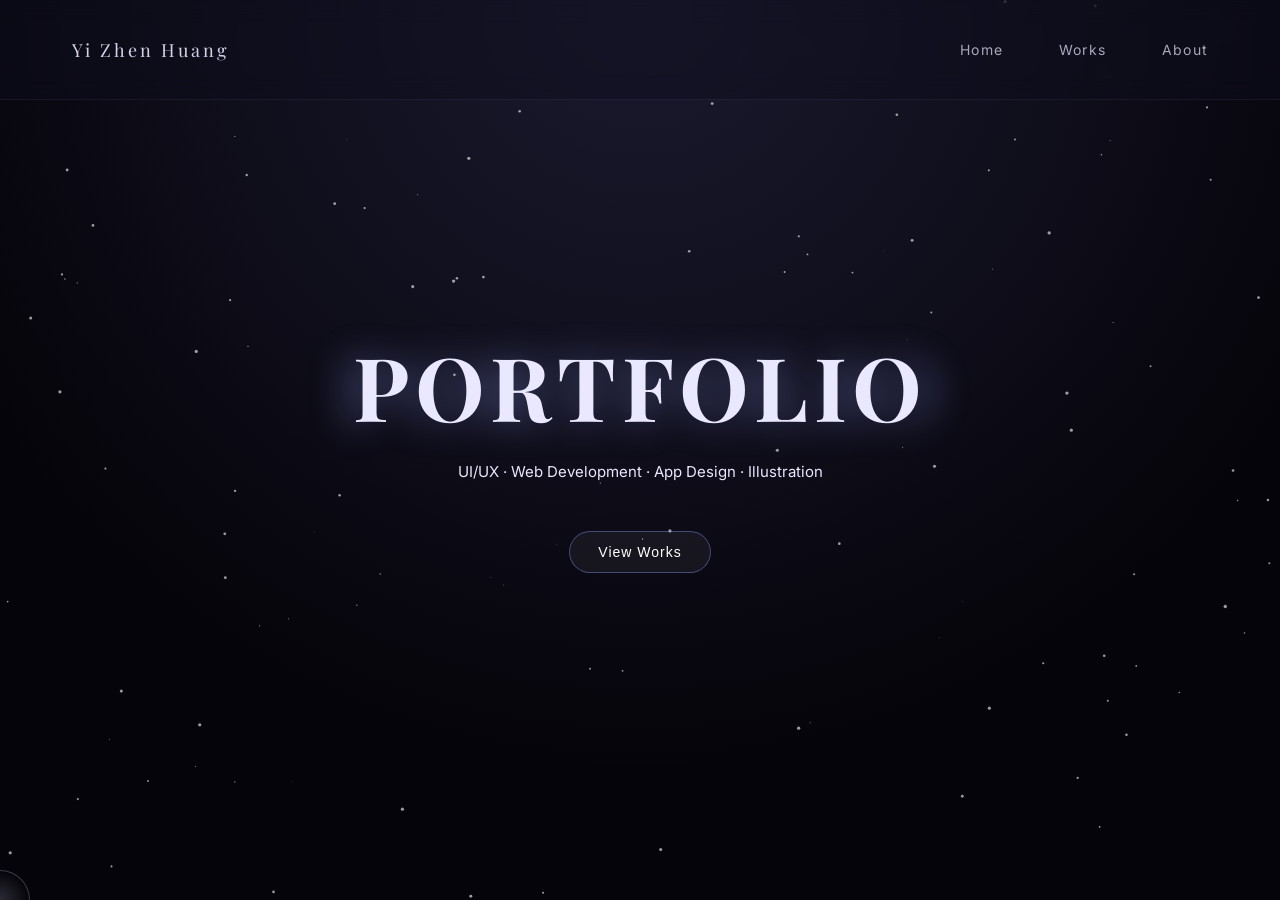
==== index.html @ bf0f3e32 "Update index.html" ====
<!DOCTYPE html>
<html lang="zh-Hant">

<head>
  <meta charset="UTF-8">
  <meta name="viewport" content="width=device-width, initial-scale=1.0">
  <title>Portfolio</title>

    <link
        href="https://fonts.googleapis.com/css2?family=Playfair+Display:wght@500;700&family=Inter:wght@300;400&family=Noto+Serif+TC:wght@400;700&display=swap"
        rel="stylesheet">
  <!-- Font Awesome icon -->
  <link rel="stylesheet" href="https://cdnjs.cloudflare.com/ajax/libs/font-awesome/6.5.1/css/all.min.css">
  <link rel="stylesheet" href="./workcard.css">
  <link rel="icon" href="./logo.PNG">
  <style>
    /* ===== 基本 ===== */
    html {
      overflow-y: scroll;
      /* 永遠保留垂直滾動條，即使頁面內容不夠長 */
    }

    * {
      margin: 0;
      padding: 0;
      box-sizing: border-box;
    }

    html {
      background: #05040a;
    }

    body {
      background: radial-gradient(circle at top, #1b1a2f, #05040a 70%);
      color: #eae8ff;
      font-family: 'Inter', sans-serif;
      overflow: hidden;
    }

    /* ===== 導覽列 ===== */
    .nav {
      height: 100px;
      padding: 0 72px;
      display: flex;
      align-items: center;
      justify-content: space-between;
      position: fixed;
      top: 0;
      width: 100%;
      z-index: 20;

      background: rgba(15, 14, 30, .45);
      backdrop-filter: blur(12px);
      border-bottom: 1px solid rgba(160, 160, 255, .08);
    }

    .logo {
      font-family: 'Playfair Display', serif;
      font-size: 18px;
      letter-spacing: 3px;
      opacity: .9;
    }

    .menu {
      display: flex;
      gap: 56px;
      list-style: none;
    }

    .menu li {
      position: relative;
      font-size: 14px;
      letter-spacing: 1.2px;
      cursor: pointer;
      opacity: .7;
      transition: .4s;
    }

    .menu li::after {
      content: '';
      position: absolute;
      left: -10%;
      bottom: -8px;
      width: 120%;
      height: 1px;
      background: linear-gradient(90deg,
          transparent,
          rgba(122, 162, 227, .8),
          transparent);
      opacity: 0;
      transition: .4s;
    }

    .menu li:hover {
      opacity: 1;
    }

    .menu li:hover::after {
      opacity: 1;
    }

    .menu a {
      text-decoration: none;
      color: inherit;
      display: block;
    }

    /* ===== Hero ===== */
    .hero {
      height: 100vh;
      display: flex;
      align-items: center;
      justify-content: center;
      text-align: center;
      position: relative;
      z-index: 2;
    }

    .hero h1 {
      font-family: 'Playfair Display', serif;
      font-size: 88px;
      /* ⬅ 主標大很多 */
      letter-spacing: 6px;
      /* ⬅ 高級感 */
      font-weight: 700;
      position: relative;
      animation: fadeUp 1.4s ease forwards, titleBreath 4s ease-in-out infinite;
    }

    .hero h1::after {
      content: attr(data-text);
      position: absolute;
      inset: 0;
      z-index: -1;
      color: #9aa4ff;
      filter: blur(18px);
      opacity: .45;
      transform: scale(1.05);
    }

    .hero p {
      margin-top: 18px;
      font-size: 15px;
      opacity: .75;
      animation: fadeUp 1.6s ease forwards;
    }

    @keyframes titleBreath {
      0% {
        text-shadow:
          0 0 20px rgba(120, 150, 255, .25),
          0 0 40px rgba(140, 160, 255, .15);
      }

      50% {
        text-shadow:
          0 0 36px rgba(160, 190, 255, .45),
          0 0 80px rgba(120, 140, 255, .25);
      }

      100% {
        text-shadow:
          0 0 20px rgba(120, 150, 255, .25),
          0 0 40px rgba(140, 160, 255, .15);
      }
    }

    @keyframes fadeUp {
      from {
        opacity: 0;
        transform: translateY(20px);
      }

      to {
        opacity: 1;
        transform: translateY(0);
      }
    }

    @media (max-width:768px) {
      .hero h1 {
        font-size: 56px;
        letter-spacing: 3px;
      }
    }

    .hero-btn {
      margin-top: 50px;
      padding: 12px 28px;

      border-radius: 999px;
      border: 1px solid rgba(140, 150, 255, .4);

      background: rgba(255, 255, 255, 0.05);
      color: #fff;

      font-size: 14px;
      letter-spacing: 1px;
      cursor: pointer;

      transition: .4s;
    }

    .hero-btn:hover {
      background: rgba(140, 150, 255, .25);
      box-shadow:
        0 0 20px rgba(140, 150, 255, .3),
        0 0 40px rgba(120, 140, 255, .2);
    }

    /* ===== icon 掉落 ===== */
    #iconContainer {
      position: absolute;
      inset: 0;
      pointer-events: none;
      z-index: 1;
    }

    .falling-icon {
      position: absolute;
      top: -40px;
      opacity: .85;
      filter: drop-shadow(0 0 0 rgba(140, 130, 210, 0));
      transition: filter .4s ease;
    }

    .falling-icon.glow {
      filter:
        drop-shadow(0 0 6px rgba(143, 134, 201, .6)) drop-shadow(0 0 14px rgba(122, 162, 227, .4));
    }

    @keyframes fall {
      to {
        transform: translateY(110vh);
      }
    }

    /* ===== 殘影 ===== */
    .trail {
      position: fixed;
      pointer-events: none;
      opacity: .25;
      filter: blur(4px);
      transition: opacity .6s ease;
    }

    /* ===== 粒子 ===== */
    canvas {
      position: fixed;
      inset: 0;
      z-index: 0;
    }

    /* ===== 游標 ===== */
    #cursor {
      position: fixed;
      width: 60px;
      height: 60px;
      border-radius: 50%;
      border: 1px solid rgba(220, 220, 255, .25);
      background: radial-gradient(circle, rgba(220, 220, 255, .18), transparent 70%);
      pointer-events: none;
      mix-blend-mode: screen;
      transform: translate(-50%, -50%);
      z-index: 999;

    }

    @media (max-width: 768px) {
      #cursor {
        display: none;
      }
    }


    /* ========================= */
    /* 📱 手機版完整優化 */
    /* ========================= */
    @media (max-width: 768px) {

      /* ===== body 修正 ===== */
      body {
        overflow: auto;
        /* 手機不能鎖死 */
      }

      /* ===== nav ===== */
      .nav {
        height: 70px;
        padding: 0 20px;
      }

      .logo {
        font-size: 14px;
        letter-spacing: 2px;
      }

      .menu {
        gap: 20px;
      }

      .menu li {
        font-size: 12px;
      }

      /* ===== hero ===== */
      .hero {
        padding: 0 20px;
      }

      .hero h1 {
        font-size: 42px;
        letter-spacing: 2px;
      }

      .hero p {
        font-size: 13px;
      }

      .hero-btn {
        margin-top: 30px;
        padding: 10px 20px;
        font-size: 12px;
      }
    }

    @media (max-width: 768px) {

      /* nav */
      .nav {
        height: 70px;
        padding: 0 20px;
      }

      .logo {
        font-size: 14px;
        letter-spacing: 2px;
      }

      .menu {
        gap: 20px;
        font-size: 12px;
      }
    }

    @media (max-width: 480px) {
      .nav {
        height: 70px;
        padding: 0 20px;
        flex-direction: row;
        justify-content: space-between;
        align-items: center;
      }

      .menu {
        display: none;
      }
    }

    /* ===== hamburger ===== */
    .hamburger {
      display: none;
      flex-direction: column;
      gap: 5px;
      cursor: pointer;
      z-index: 30;
    }

    .hamburger span {
      width: 22px;
      height: 2px;
      background: #fff;
      transition: .3s;
    }

    /* ===== mobile menu ===== */
    .mobile-menu {
      position: fixed;
      top: 70px;
      right: 20px;

      background: rgba(15, 14, 30, .85);
      backdrop-filter: blur(16px);

      border: 1px solid rgba(140, 150, 255, .2);
      border-radius: 16px;

      padding: 20px 28px;

      display: flex;
      flex-direction: column;
      gap: 18px;

      opacity: 0;
      pointer-events: none;
      transform: translateY(-10px);
      transition: .3s;

      z-index: 25;
    }

    .mobile-menu a {
      color: #fff;
      text-decoration: none;
      font-size: 14px;
      opacity: .8;
      transition: .3s;
    }

    .mobile-menu a:hover {
      opacity: 1;
    }

    /* 打開 */
    .mobile-menu.show {
      opacity: 1;
      pointer-events: auto;
      transform: translateY(0);
    }

    /* ===== 手機顯示 ===== */
    @media (max-width: 480px) {
      .hamburger {
        display: flex;
      }

      .menu {
        display: none;
      }
    }
  </style>
</head>

<body>

  <div id="worksOverlay">
    <div class="works-panel">
      <button class="close-btn">✕</button>

      <h2 class="works-title">WORKS</h2>

      <!-- 左右切換按鈕 -->
      <button class="nav-btn left">‹</button>
      <button class="nav-btn right">›</button>

      <div class="carousel">
        <div class="cards">
          <!-- Web -->
          <div class="work-card">

            <div class="card-media">

              <!-- logo -->
              <img src="./card/card1.png" class="card-logo">

              <!-- hover video -->
              <video class="card-video" muted loop>
                <source src="./card/card1.mp4" type="video/mp4">
              </video>

            </div>

            <h3>海好有你</h3>
            <div class="tools">
              <div class="tool">
                <img src="./icon/vs.JPG" alt="">
                <span>Visual Studio Code</span>
              </div>
            </div>
            <p>
              SDGs14 海洋保育互動網站，
              透過資訊與互動設計讓使用者理解海洋污染議題，
              並鼓勵參與環境行動。
            </p>

            <a href="./ocean/ocean.html">
              <button>View Project</button>
            </a>

          </div>
          <!-- Web -->
          <div class="work-card">

            <div class="card-media">

              <!-- logo -->
              <img src="./card/card-image.png" class="card-logo">

              <!-- hover video -->
              <video class="card-video" muted loop>
                <source src="./card/card-image.mp4" type="video/mp4">
              </video>

            </div>

            <h3>修起來</h3>
            <div class="tools">
              <div class="tool">
                <img src="./icon/vs.JPG" alt="">
                <span>Visual Studio Code</span>
              </div>
            </div>
            <p>
              線上圖片編輯網站，整合濾鏡、貼紙、拼圖與塗鴉等功能，
              讓使用者透過直覺操作快速完成個人化影像創作。
            </p>

            <a href="./image-editing/image.html">
              <button>View Project</button>
            </a>

          </div>

          <!-- App -->
          <div class="work-card">

            <div class="card-media">

              <!-- logo -->
              <img src="./card/card2.png" class="card-logo">

              <!-- hover video -->
              <video class="card-video" muted loop>
                <source src="./card/card2.mp4" type="video/mp4">
              </video>

            </div>

            <h3>咖啡廳點餐 App</h3>
            <div class="tools">
              <div class="tool">
                <img src="./icon/androidstudio.JPG" alt="">
                <span>Android Studio</span>
              </div>
            </div>
            <p>
              以 Android Studio 開發的行動點餐應用程式，
              提供咖啡與甜點搜尋、加入購物車與結帳流程。
            </p>

            <a href="./coffee/coffee.html">
              <button>View Project</button>
            </a>

          </div>

          <!-- Figma -->
          <div class="work-card">

            <div class="card-media">

              <!-- logo -->
              <img src="./card/card3.png" class="card-logo">

              <!-- hover video -->
              <video class="card-video" muted loop>
                <source src="./card/card3.mp4" type="video/mp4">
              </video>

            </div>

            <h3>Invisible Mask</h3>
            <div class="tools">
              <div class="tool">
                <img src="./icon/figma.PNG" alt="">
                <span>Figma</span>
              </div>
            </div>
            <p>
              是一款以 Figma 設計的美妝 App，
              結合 AI 臉部分析與 AR 試妝，
              打造快速且個人化的妝容體驗。
            </p>

            <a href="./mask/mask.html">
              <button>View Project</button>
            </a>

          </div>
          <!-- Figma -->
          <div class="work-card">

            <div class="card-media">

              <!-- logo -->
              <img src="./card/card_familymart.png" class="card-logo">

              <!-- hover video -->
              <video class="card-video" muted loop>
                <source src="./card/card_familymart.mp4" type="video/mp4">
              </video>

            </div>

            <h3>FamilyMart App Redesign</h3>
            <div class="tools">
              <div class="tool">
                <img src="./icon/figma.PNG" alt="">
                <span>Figma</span>
              </div>
            </div>
            <p>
              針對全家 App 進行 UI/UX 改版，
              聚焦高頻使用情境，優化操作流程與資訊架構，
              提升結帳效率與使用體驗。
            </p>

            <a href="./familymart/family.html">
              <button>View Project</button>
            </a>

          </div>
          <!-- Unity -->
          <div class="work-card image-slider-card">
            <div class="card-media">
              <div class="slider">
                <div class="track">
                  <img src="./card/card4.PNG" class="slide active">
                  <img src="./draw/spring-bg.PNG" class="slide">
                  <img src="./draw/summer-bg.PNG" class="slide">
                  <img src="./draw/autumn-bg.PNG" class="slide">
                  <img src="./draw/winter-bg.PNG" class="slide">
                  <img src="./draw/space-bg.PNG" class="slide">
                </div>
              </div>
            </div>
            <h3>小熊歷險記</h3>
            <div class="tools">
              <div class="tool">
                <img src="./icon/procreate.JPG" alt="">
                <span>Procreate</span>
              </div>

              <div class="tool">
                <img src="./icon/ppt.JPG" alt="">
                <span>PowerPoint</span>
              </div>
            </div>
            <p>童話風卡牌互動遊戲，透過插畫敘事與四季場景變化，呈現角色的成長歷程與情感體驗。</p>
            <a href="./draw/draw.html">
              <button>View Project</button>
            </a>
          </div>
        </div>
      </div>
      <!-- ✅ 放這裡！！！ -->
      <div class="carousel-dots"></div>
    </div>
  </div>

  <!-- ===== 導覽列 ===== -->
  <nav class="nav">
    <div class="logo">Yi Zhen Huang</div>
    <ul class="menu">
      <li><a href="#">Home</a></li>
      <li><a href="#">Works</a></li>
      <li><a href="./about/about.html">About</a></li>
    </ul>
    <!-- hamburger -->
    <div class="hamburger" id="hamburger">
      <span></span>
      <span></span>
      <span></span>
    </div>
  </nav>
  <!-- mobile menu -->
  <div class="mobile-menu" id="mobileMenu">
    <a href="#">Home</a>
    <a href="#" id="mobileWorksBtn">Works</a>
    <a href="./about/about.html">About</a>
  </div>

  </nav>

  <div class="hero">
    <div class="hero-text">
      <h1 data-text="PORTFOLIO">PORTFOLIO</h1>
      <p class="subtitle">UI/UX · Web Development · App Design · Illustration</p>
      <button class="hero-btn">View Works</button>
    </div>
  </div>

  <canvas id="particles"></canvas>
  <div id="iconContainer"></div>
  <div id="cursor"></div>

  <script>
    /* ===== 指標（滑鼠＋觸控） ===== */
    const pointer = { x: -999, y: -999 };
    const cursor = document.getElementById('cursor');

    /* 桌機滑鼠 */
    window.addEventListener('mousemove', e => {
      pointer.x = e.clientX;
      pointer.y = e.clientY;

      cursor.style.left = e.clientX + 'px';
      cursor.style.top = e.clientY + 'px';
    });

    /* 手機觸控 */
    window.addEventListener('touchstart', e => {
      const t = e.touches[0];
      pointer.x = t.clientX;
      pointer.y = t.clientY;
    });

    window.addEventListener('touchmove', e => {
      const t = e.touches[0];
      pointer.x = t.clientX;
      pointer.y = t.clientY;
    });

    /* 手指離開畫面 */
    window.addEventListener('touchend', () => {
      pointer.x = -999;
      pointer.y = -999;
    });

    /* ===== icon ===== */
    const icons = [
      'fa-brands fa-figma',          // Figma
      'fa-brands fa-unity',          // Unity
      'fa-brands fa-android',        // Android Studio
      'fa-solid fa-code',            // VS Code（語意正確）
      'fa-solid fa-circle-nodes'     // TouchDesigner（節點/互動）
    ];

    const colors = ['#8F86C9', '#7AA2E3'];
    const container = document.getElementById('iconContainer');

    function createIcon() {
      const i = document.createElement('i');
      i.className = `falling-icon ${icons[Math.floor(Math.random() * icons.length)]}`;
      i.style.left = Math.random() * 100 + 'vw';
      i.style.fontSize = Math.random() * 22 + 22 + 'px';
      i.style.color = colors[Math.floor(Math.random() * colors.length)];
      const d = Math.random() * 10 + 14;
      i.style.animation = `fall ${d}s linear infinite`;
      container.appendChild(i);

      const data = { x: 0, y: 0 };

      function update() {
        const r = i.getBoundingClientRect();
        const dx = r.left + r.width / 2 - pointer.x;
        const dy = r.top + r.height / 2 - pointer.y;
        const dist = Math.sqrt(dx * dx + dy * dy);
        const range = 120;

        if (dist < range) {
          const force = (1 - dist / range) * 28;
          data.x += (dx / dist) * force;
          data.y += (dy / dist) * force;
          i.classList.add('glow');
          createTrail(i, r, data);
        } else {
          data.x *= 0.9;
          data.y *= 0.9;
          i.classList.remove('glow');
        }
        i.style.transform = `translate(${data.x}px,${data.y}px)`;
        requestAnimationFrame(update);
      }
      update();
      setTimeout(() => i.remove(), d * 1000);
    }

    function createTrail(icon, rect, data) {
      const t = icon.cloneNode(true);
      t.classList.add('trail');
      t.style.left = rect.left + 'px';
      t.style.top = rect.top + 'px';
      t.style.transform = `translate(${data.x}px,${data.y}px)`;
      document.body.appendChild(t);
      setTimeout(() => t.remove(), 600);
    }

    setInterval(createIcon, 700);

    /* ===== 粒子 ===== */
    const canvas = document.getElementById('particles');
    const ctx = canvas.getContext('2d');
    let w, h, particles = [];
    function resize() {
      w = canvas.width = window.innerWidth;
      h = canvas.height = window.innerHeight;
    }
    window.addEventListener('resize', resize);
    resize();

    for (let i = 0; i < 120; i++) {
      particles.push({
        x: Math.random() * w,
        y: Math.random() * h,
        r: Math.random() * 1.4 + .3,
        s: Math.random() * .3 + .1
      });
    }

    function draw() {
      ctx.clearRect(0, 0, w, h);
      ctx.fillStyle = 'rgba(255,255,255,.6)';
      particles.forEach(p => {
        p.y += p.s;
        if (p.y > h) p.y = 0;
        ctx.beginPath();
        ctx.arc(p.x, p.y, p.r, 0, Math.PI * 2);
        ctx.fill();
      });
      requestAnimationFrame(draw);
    }
    draw();

   /* ===== Works ===== */
const worksOverlay = document.getElementById('worksOverlay');

const worksBtn = document.querySelector('.menu li:nth-child(2)');
const mobileWorksBtn = document.getElementById('mobileWorksBtn');
const closeBtn = document.querySelector('.close-btn');
const isMobile = window.innerWidth <= 768;


/* 桌機 Works */
if (worksBtn) {
    worksBtn.addEventListener('click', () => {
        worksOverlay.classList.add('show');
    });
}

/* 手機 Works */
if (mobileWorksBtn) {
    mobileWorksBtn.addEventListener('click', (e) => {
        e.preventDefault();

        worksOverlay.classList.add('show');

        // 關閉手機選單（加分體驗）
        document.getElementById('mobileMenu').classList.remove('show');
        document.getElementById('hamburger').classList.remove('active');
    });
}

/* 關閉 overlay */
if (closeBtn) {
    closeBtn.addEventListener('click', () => {
        worksOverlay.classList.remove('show');
    });
}
/* ===== Carousel Logic ===== */
const cards = document.querySelectorAll('.work-card');
const btnLeft = document.querySelector('.nav-btn.left');
const btnRight = document.querySelector('.nav-btn.right');

let current = 0;

function updateCarousel() {
    cards.forEach((card, i) => {
        card.classList.remove('active', 'left', 'right', 'hidden');

        if (i === current) {
            card.classList.add('active');
        } else if (i === current - 1) {
            card.classList.add('left');
        } else if (i === current + 1) {
            card.classList.add('right');
        } else {
            card.classList.add('hidden');
        }
    });

    updateDots(); // ⭐ 加這行
}

if (btnLeft) {
    btnLeft.addEventListener('click', () => {
        if (current > 0) {
            current--;
            updateCarousel();
        }
    });
}


if (btnRight) {
    btnRight.addEventListener('click', () => {
        if (current < cards.length - 1) {
            current++;
            updateCarousel();
        }
    });
}

/* ===== 手機滑動切換 ===== */
let startX = 0;
let endX = 0;

const cardsContainer = document.querySelector('.cards');

if (cardsContainer) {

    cardsContainer.addEventListener('touchstart', (e) => {
        startX = e.touches[0].clientX;
    });

    cardsContainer.addEventListener('touchend', (e) => {
        endX = e.changedTouches[0].clientX;

        const diff = endX - startX;

        if (Math.abs(diff) > 50) {

            if (diff > 0 && current > 0) {
                current--;
                updateCarousel();
            } else if (diff < 0 && current < cards.length - 1) {
                current++;
                updateCarousel();
            }

        }
    });

}

const dotsContainer = document.querySelector('.carousel-dots');
let dots = [];

// 建立 dots
if (dotsContainer) {

    cards.forEach((_, i) => {
        const dot = document.createElement('span');
        dot.classList.add('dot');

        dot.addEventListener('click', () => {
            current = i;
            updateCarousel();
            updateDots();
        });

        dotsContainer.appendChild(dot);
        dots.push(dot);
    });

}

function updateDots() {
    dots.forEach((dot, i) => {
        dot.classList.toggle('active', i === current);
    });
}
updateCarousel();
/* ===== 卡片的影片播放 ===== */
document.querySelectorAll('.work-card').forEach(card => {
if (isMobile) return; // ⭐ 手機直接跳過
    const video = card.querySelector('video');
    if (!video) return;

    card.addEventListener('mouseenter', () => {

        video.style.opacity = 0;

        setTimeout(() => {
            video.currentTime = 0;
            video.play();
            video.style.opacity = 1;
        }, 150);

    });

    card.addEventListener('mouseleave', () => {

        video.style.opacity = 0;

        setTimeout(() => {
            video.pause();
            video.currentTime = 0;
        }, 200);

    });

});

const heroBtn = document.querySelector('.hero-btn');

if (heroBtn) {
    heroBtn.addEventListener('click', () => {
        worksOverlay.classList.add('show');
    });
}

    /* ===== 卡片的圖片切換 ===== */
    document.querySelectorAll(".image-slider-card").forEach(card => {

      const track = card.querySelector(".track");
      const slides = card.querySelectorAll(".slide");

      let index = 0;
      let interval = null;

      function updateSlider() {
        track.style.transform = `translateX(-${index * 100}%)`;
      }

      function nextSlide() {
        index = (index + 1) % slides.length;
        updateSlider();
      }

      card.addEventListener("mouseenter", () => {
        interval = setInterval(nextSlide, 2000);
      });

      card.addEventListener("mouseleave", () => {
        clearInterval(interval);
        index = 0;
        updateSlider();
      });

    });

    /* ============================= */
    /* Hamburger Menu */
    /* ============================= */

    const hamburger = document.getElementById("hamburger");
    const mobileMenu = document.getElementById("mobileMenu");

    hamburger.addEventListener("click", () => {
      mobileMenu.classList.toggle("show");
    });
    /* 點選選單自動關閉（手機體驗更好） */
    document.querySelectorAll(".menu li").forEach(item => {
      item.addEventListener("click", () => {
        hamburger.classList.remove("active");
        menu.classList.remove("active");
      });
    });
  </script>

</body>

</html>
---- workcard.css ----
/* ===== Works Overlay ===== */
#worksOverlay {
    position: fixed;
    inset: 0;
    background: rgba(10, 10, 20, .75);
    backdrop-filter: blur(18px);
    z-index: 50;
    opacity: 0;
    pointer-events: none;
    transition: .6s ease;
}

#worksOverlay.show {
    opacity: 1;
    pointer-events: auto;
}

.works-panel {
    width: 90%;
    max-width: 1200px;
    margin: 120px auto;
    position: relative;
}

.close-btn {
    position: absolute;
    right: 0;
    top: -40px;
    background: none;
    border: none;
    color: #fff;
    font-size: 20px;
    cursor: pointer;
    opacity: .6;
}

.close-btn:hover {
    opacity: 1;
}

.works-title {
    font-family: 'Playfair Display', serif;
    letter-spacing: 6px;
    font-size: 36px;
    margin-bottom: 40px;
    text-align: center;
}

/* ===== Cards ===== */
.cards {
    display: grid;
    grid-template-columns: repeat(auto-fit, minmax(220px, 1fr));
    gap: 28px;
}

.work-card {
    background: rgba(255, 255, 255, .05);
    border: 1px solid rgba(140, 150, 255, .15);
    border-radius: 18px;
    padding: 18px;
    transition: .4s ease;
}

.work-card:hover {
    transform: translateY(-6px);
    background: rgba(255, 255, 255, .08);
}

.card-media {
    width: 100%;
    aspect-ratio: 1200 / 648;
    /* 完全符合你的圖片比例 */

    border-radius: 12px;
    overflow: hidden;
    position: relative;

    margin-bottom: 16px;
}

.card-logo {
    position: absolute;
    inset: 0;

    width: 100%;
    height: 100%;

    object-fit: cover;

    transition: opacity .35s ease;
}

.work-card:hover .card-logo {
    opacity: 0;
}

.card-video {

    position: absolute;
    inset: 0;

    width: 100%;
    height: 100%;

    object-fit: cover;

    opacity: 0;
    transition: opacity .35s ease, transform .6s ease;

}

/* hover 顯示 */

.work-card:hover .card-video {
    opacity: 1;
    transform: scale(1.03);
}

/* hover */
.work-card:hover {

    border: 1px solid rgba(140, 150, 255, .5);

    box-shadow:
        0 0 20px rgba(140, 150, 255, .2),
        0 0 40px rgba(120, 140, 255, .15);

}

.work-card:hover .card-logo {
    opacity: 0;
}

.work-card:hover .card-video {
    opacity: 1;
}

.work-card h3 {
    font-size: 16px;
    letter-spacing: 1px;
    margin-bottom: 8px;
}

.work-card p {
    font-size: 13px;
    opacity: .75;
    line-height: 1.6;
}

.work-card button {
    margin-top: 14px;
    width: 100%;
    padding: 10px 0;
    border-radius: 20px;
    border: 1px solid rgba(140, 150, 255, .4);
    background: transparent;
    color: #fff;
    cursor: pointer;
    transition: .4s;
}

.work-card button:hover {
    background: rgba(140, 150, 255, .25);
}

/*卡片圖片輪播*/
.image-slider-card .slider {
    width: 100%;
    aspect-ratio: 1200 / 648;
    overflow: hidden;
    border-radius: 12px;
    position: relative;
    background: #000;
    height: 100%;
    /* ⭐ 加這行 */
}

/* 軌道 */
.image-slider-card .track {
    display: flex;
    height: 100%;
    transition: transform 0.8s cubic-bezier(0.22, 1, 0.36, 1);
}

/* 圖片 */
.image-slider-card .slide {
    min-width: 100%;
    height: 100%;
    object-fit: cover;
    filter: brightness(0.9) saturate(1.1);
}

/* ===== Carousel ===== */
.carousel {
    position: relative;
    display: flex;
    align-items: center;
    justify-content: center;
    flex-direction: column;
    /* ⭐ 讓 dots 可以在下面 */
}

.cards {
    position: relative;
    width: 100%;
    height: 360px;
}

.work-card {
    position: absolute;
    top: 50%;
    left: 50%;
    width: 260px;
    transform:
        translate(-50%, -50%) scale(.7);
    opacity: .4;
    filter: blur(4px);
    transition:
        transform .5s ease,
        opacity .5s ease,
        filter .5s ease;
}

/* 中間那張更大 */
.work-card.active {
    transform: translate(-50%, -30%) scale(1.5);
    /* ← 中間卡片變更大 */
    opacity: 1;
    filter: blur(0);
    z-index: 3;
}

/* 左右保持稍微大一點 */
.work-card.left {
    transform: translate(calc(-50% - 260px), -40%) scale(.8);
    z-index: 2;
}

.work-card.right {
    transform: translate(calc(-50% + 260px), -40%) scale(.8);
    z-index: 2;
}


.work-card.hidden {
    transform: translate(-50%, -50%) scale(.4);
    opacity: 0;
    filter: blur(8px);
    pointer-events: none;
    z-index: 1;
}

/* 按鈕位置 */
.works-panel .nav-btn {
    position: absolute;
    top: 55%;
    /* 垂直靠近卡片中心 */
    transform: translateY(-50%);
    background: none;
    border: none;
    color: #fff;
    font-size: 40px;
    cursor: pointer;
    opacity: .6;
    z-index: 10;
    transition: .3s;
}

.works-panel .nav-btn:hover {
    opacity: 1;
}

.works-panel .nav-btn.left {
    left: 30px;
}

/* 距離 panel 左邊 30px */
.works-panel .nav-btn.right {
    right: 30px;
}

#worksOverlay .tools {
    display: flex;
    flex-wrap: wrap;
    gap: 10px;
    margin: 8px 0 12px;
}

#worksOverlay .tool {
    display: flex;
    align-items: center;
    gap: 6px;

    padding: 4px 10px;
    border-radius: 999px;

    border: 1px solid rgba(140, 150, 255, .25);
    background: rgba(255, 255, 255, .04);

    font-size: 12px;
    opacity: .85;
}

#worksOverlay .tool img {
    width: 14px;
    height: 14px;
    object-fit: contain;
    border-radius: 20%;
}

#worksOverlay .tool span {
    white-space: nowrap;
}

.card-logo,
.card-video {
    position: absolute;
    inset: 0;

    width: 100%;
    height: 100%;

    object-fit: cover;
}

.cards.carousel-mode {
    display: block !important;
    position: relative;
    width: 100%;
    height: 360px;
}

.cards.grid-mode {
    display: grid;
    grid-template-columns: repeat(auto-fit, minmax(220px, 1fr));
    gap: 28px;
    width: 100%;
}

.cards.carousel-mode .work-card {
    position: absolute;
    top: 50%;
    left: 50%;
    width: 260px;

    transform: translate(-50%, -50%) scale(.7);
    opacity: .4;
    filter: blur(4px);

    transition: transform .5s ease, opacity .5s ease, filter .5s ease;
}

.cards.carousel-mode .work-card.active {
    transform: translate(-50%, -30%) scale(1.5);
    opacity: 1;
    filter: blur(0);
    z-index: 3;
}

.cards.carousel-mode .work-card.left {
    transform: translate(calc(-50% - 260px), -40%) scale(.8);
    z-index: 2;
}

.cards.carousel-mode .work-card.right {
    transform: translate(calc(-50% + 260px), -40%) scale(.8);
    z-index: 2;
}

.carousel-dots {
    position: static;
    /* ❗不要 absolute */
    margin-top: 170px;
    /* ⭐ 跟卡片距離 */

    display: flex;
    gap: 12px;
    justify-content: center;
}

.carousel-dots .dot {
    width: 8px;
    height: 8px;
    border-radius: 50%;

    background: rgba(255, 255, 255, 0.3);
    transition: all .3s ease;
    cursor: pointer;
}

/* hover 微互動 */
.carousel-dots .dot:hover {
    background: rgba(255, 255, 255, 0.6);
}

/* 當前 */
.carousel-dots .dot.active {
    width: 20px;
    border-radius: 999px;

    background: rgba(140, 150, 255, 0.9);

    box-shadow:
        0 0 10px rgba(140, 150, 255, 0.6),
        0 0 20px rgba(140, 150, 255, 0.4);
}
@media (max-width: 768px) {

  /* ===== overlay 基本調整 ===== */
  .works-panel {
    margin: 80px auto;
    width: 92%;
  }

  .works-title {
    font-size: 24px;
    letter-spacing: 3px;
  }

  /* ===== 卡片變成手機 carousel ===== */
  .cards.carousel-mode {
    height: 320px;
  }

  .work-card {
    width: 220px;
  }

  /* 中間卡片 */
  .cards.carousel-mode .work-card.active {
    transform: translate(-50%, -20%) scale(1.1);
  }

  /* 左右卡片距離縮小 */
  .cards.carousel-mode .work-card.left {
    transform: translate(calc(-50% - 140px), -30%) scale(.85);
  }

  .cards.carousel-mode .work-card.right {
    transform: translate(calc(-50% + 140px), -30%) scale(.85);
  }

  /* ===== 🚨 手機版：強制不要影片 ===== */
  .card-video {
    display: none !important;
  }

  .card-logo {
    opacity: 1 !important;
  }

  /* hover 在手機無效 → 改成永遠顯示 logo */
  .work-card:hover .card-logo {
    opacity: 1;
  }

  .work-card:hover .card-video {
    opacity: 0;
  }

  /* dots 調整 */
  .carousel-dots {
    margin-top: 140px;
  }

  .works-panel .nav-btn {
    font-size: 28px;
  }
}
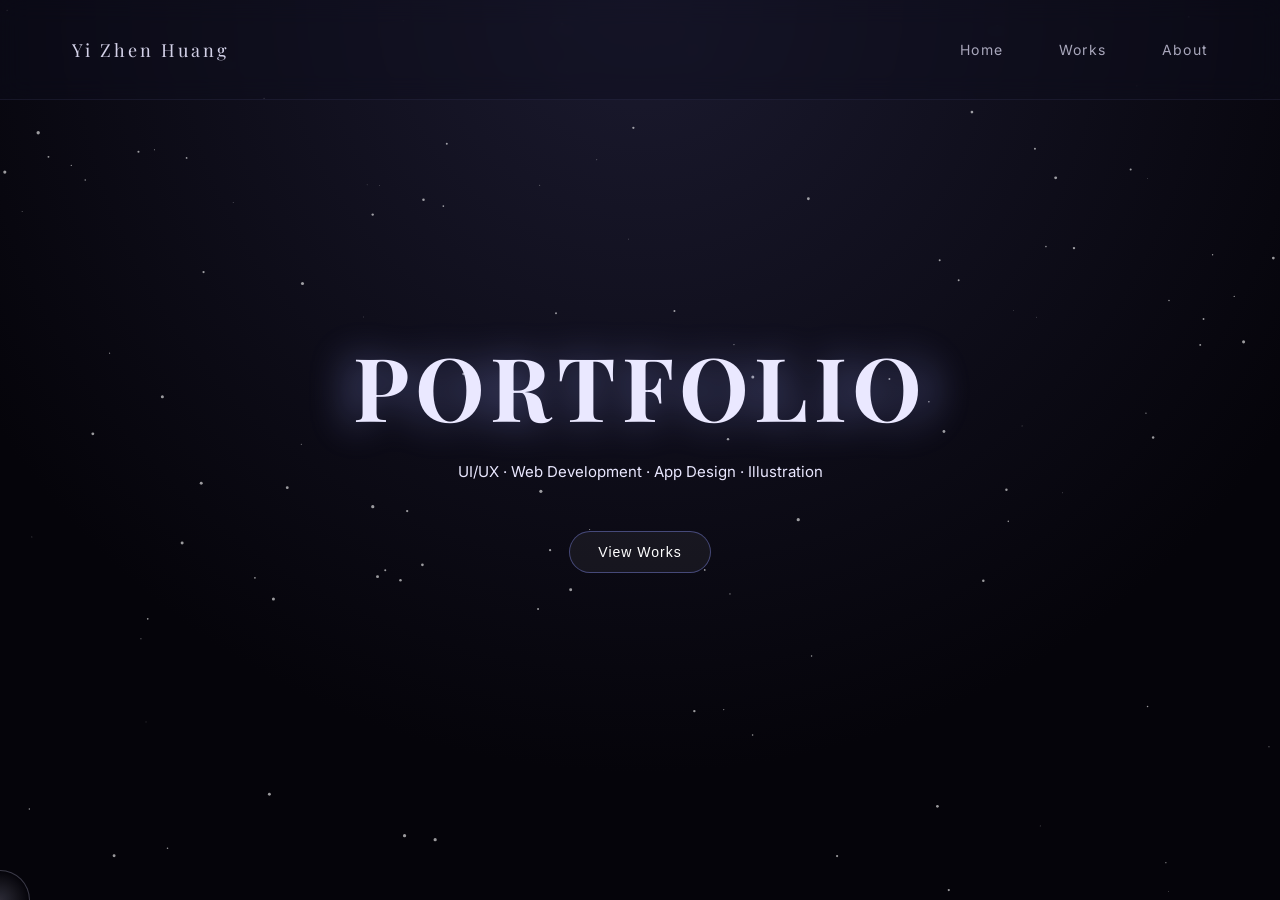
==== commit 2835a930: "Update index.html" ====
--- a/index.html
+++ b/index.html
@@ -372,7 +372,19 @@
       background: #fff;
       transition: .3s;
     }
-
+    /* ===== hamburger animation ===== */
+
+        .hamburger.active span:nth-child(1) {
+            transform: translateY(7px) rotate(45deg);
+        }
+
+        .hamburger.active span:nth-child(2) {
+            opacity: 0;
+        }
+
+        .hamburger.active span:nth-child(3) {
+            transform: translateY(-7px) rotate(-45deg);
+        }
     /* ===== mobile menu ===== */
     .mobile-menu {
       position: fixed;
@@ -1028,8 +1040,11 @@
     const mobileMenu = document.getElementById("mobileMenu");
 
     hamburger.addEventListener("click", () => {
-      mobileMenu.classList.toggle("show");
-    });
+
+                hamburger.classList.toggle("active");
+                mobileMenu.classList.toggle("show");
+
+            });
     /* 點選選單自動關閉（手機體驗更好） */
     document.querySelectorAll(".menu li").forEach(item => {
       item.addEventListener("click", () => {
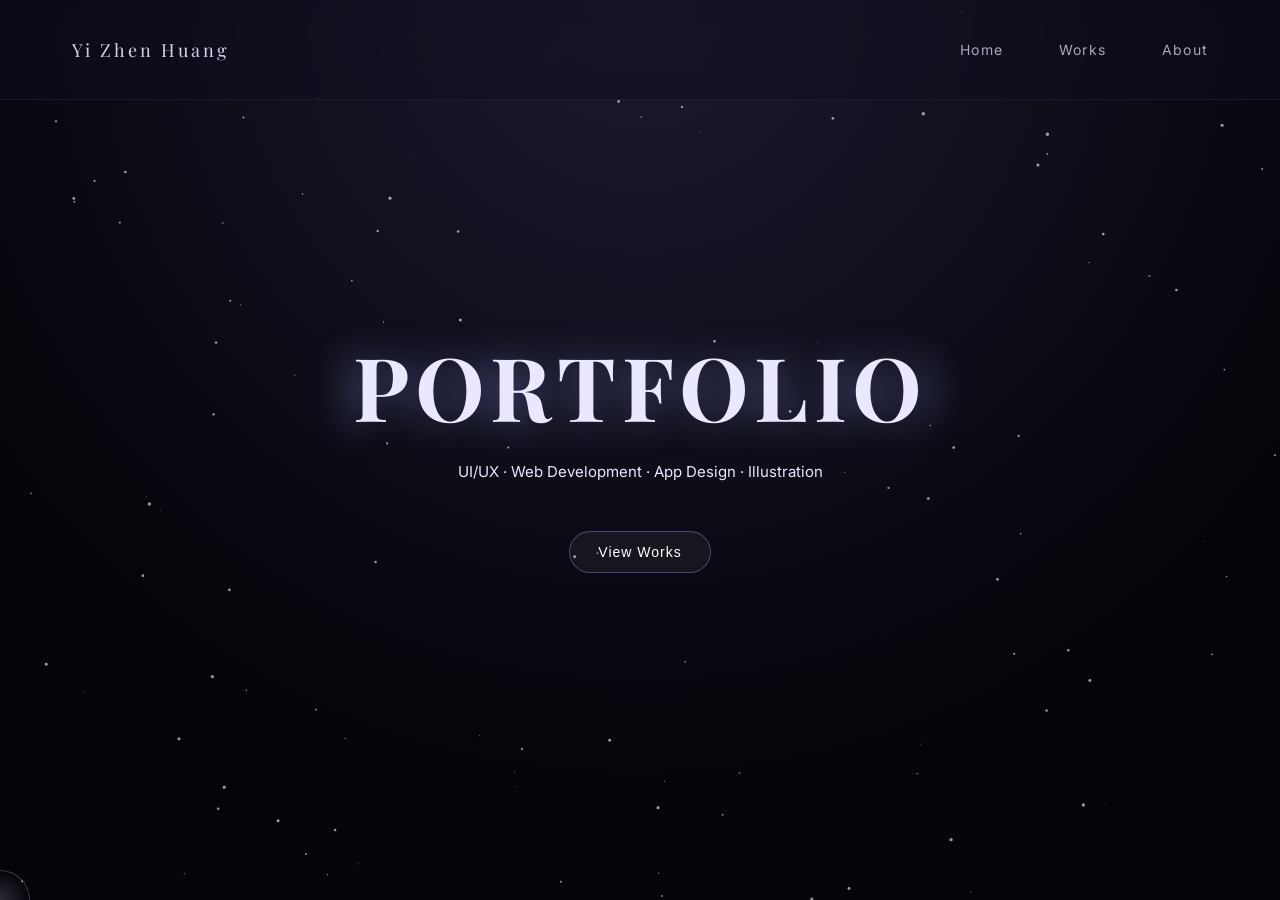
==== commit 40da7145: "Update index.html" ====
--- a/index.html
+++ b/index.html
@@ -1032,26 +1032,26 @@
 
     });
 
-    /* ============================= */
-    /* Hamburger Menu */
-    /* ============================= */
-
-    const hamburger = document.getElementById("hamburger");
-    const mobileMenu = document.getElementById("mobileMenu");
-
-    hamburger.addEventListener("click", () => {
+            /* ============================= */
+            /* Hamburger Menu */
+            /* ============================= */
+
+            const hamburger = document.getElementById("hamburger");
+            const mobileMenu = document.getElementById("mobileMenu");
+
+            hamburger.addEventListener("click", () => {
 
                 hamburger.classList.toggle("active");
                 mobileMenu.classList.toggle("show");
 
             });
-    /* 點選選單自動關閉（手機體驗更好） */
-    document.querySelectorAll(".menu li").forEach(item => {
-      item.addEventListener("click", () => {
-        hamburger.classList.remove("active");
-        menu.classList.remove("active");
-      });
-    });
+            /* 點選選單自動關閉（手機體驗更好） */
+            document.querySelectorAll(".menu li").forEach(item => {
+                item.addEventListener("click", () => {
+                    hamburger.classList.remove("active");
+                    mobileMenu.classList.remove("show"); // 🔥 正確
+                });
+            });
   </script>
 
 </body>
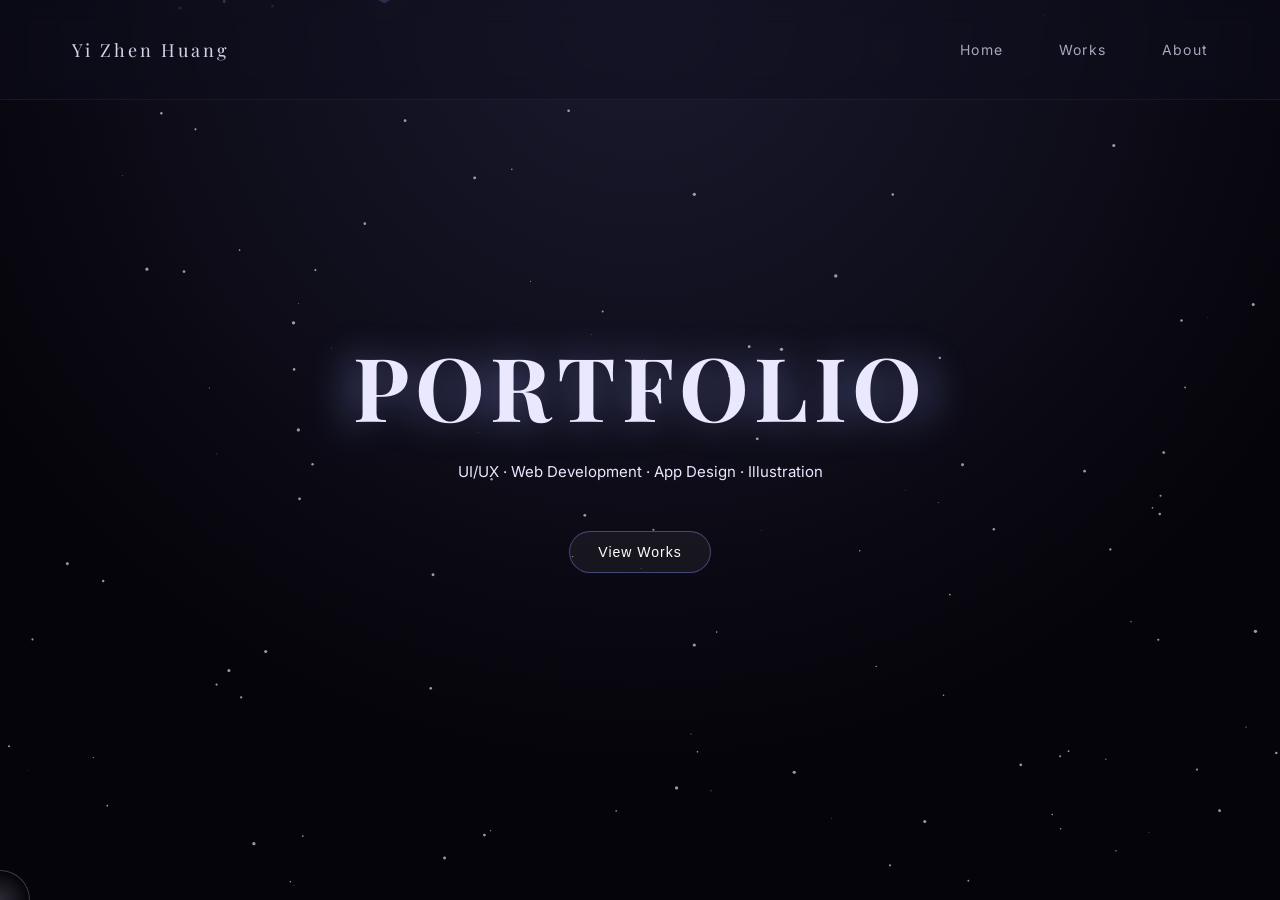
==== commit 751990ca: "Update index.html" ====
--- a/index.html
+++ b/index.html
@@ -6,12 +6,13 @@
   <meta name="viewport" content="width=device-width, initial-scale=1.0">
   <title>Portfolio</title>
 
-    <link
-        href="https://fonts.googleapis.com/css2?family=Playfair+Display:wght@500;700&family=Inter:wght@300;400&family=Noto+Serif+TC:wght@400;700&display=swap"
-        rel="stylesheet">
+  <link
+    href="https://fonts.googleapis.com/css2?family=Playfair+Display:wght@500;700&family=Inter:wght@300;400&family=Noto+Serif+TC:wght@400;700&display=swap"
+    rel="stylesheet">
   <!-- Font Awesome icon -->
   <link rel="stylesheet" href="https://cdnjs.cloudflare.com/ajax/libs/font-awesome/6.5.1/css/all.min.css">
   <link rel="stylesheet" href="./workcard.css">
+  <link rel="stylesheet" href="./mobile-menu.css">
   <link rel="icon" href="./logo.PNG">
   <style>
     /* ===== 基本 ===== */
@@ -355,79 +356,6 @@
       .menu {
         display: none;
       }
-    }
-
-    /* ===== hamburger ===== */
-    .hamburger {
-      display: none;
-      flex-direction: column;
-      gap: 5px;
-      cursor: pointer;
-      z-index: 30;
-    }
-
-    .hamburger span {
-      width: 22px;
-      height: 2px;
-      background: #fff;
-      transition: .3s;
-    }
-    /* ===== hamburger animation ===== */
-
-        .hamburger.active span:nth-child(1) {
-            transform: translateY(7px) rotate(45deg);
-        }
-
-        .hamburger.active span:nth-child(2) {
-            opacity: 0;
-        }
-
-        .hamburger.active span:nth-child(3) {
-            transform: translateY(-7px) rotate(-45deg);
-        }
-    /* ===== mobile menu ===== */
-    .mobile-menu {
-      position: fixed;
-      top: 70px;
-      right: 20px;
-
-      background: rgba(15, 14, 30, .85);
-      backdrop-filter: blur(16px);
-
-      border: 1px solid rgba(140, 150, 255, .2);
-      border-radius: 16px;
-
-      padding: 20px 28px;
-
-      display: flex;
-      flex-direction: column;
-      gap: 18px;
-
-      opacity: 0;
-      pointer-events: none;
-      transform: translateY(-10px);
-      transition: .3s;
-
-      z-index: 25;
-    }
-
-    .mobile-menu a {
-      color: #fff;
-      text-decoration: none;
-      font-size: 14px;
-      opacity: .8;
-      transition: .3s;
-    }
-
-    .mobile-menu a:hover {
-      opacity: 1;
-    }
-
-    /* 打開 */
-    .mobile-menu.show {
-      opacity: 1;
-      pointer-events: auto;
-      transform: translateY(0);
     }
 
     /* ===== 手機顯示 ===== */
@@ -734,8 +662,7 @@
       'fa-brands fa-figma',          // Figma
       'fa-brands fa-unity',          // Unity
       'fa-brands fa-android',        // Android Studio
-      'fa-solid fa-code',            // VS Code（語意正確）
-      'fa-solid fa-circle-nodes'     // TouchDesigner（節點/互動）
+      'fa-solid fa-code',            // VS Code
     ];
 
     const colors = ['#8F86C9', '#7AA2E3'];
@@ -824,25 +751,25 @@
     }
     draw();
 
-   /* ===== Works ===== */
-const worksOverlay = document.getElementById('worksOverlay');
-
-const worksBtn = document.querySelector('.menu li:nth-child(2)');
-const mobileWorksBtn = document.getElementById('mobileWorksBtn');
-const closeBtn = document.querySelector('.close-btn');
-const isMobile = window.innerWidth <= 768;
-
-
-/* 桌機 Works */
-if (worksBtn) {
-    worksBtn.addEventListener('click', () => {
+    /* ===== Works ===== */
+    const worksOverlay = document.getElementById('worksOverlay');
+
+    const worksBtn = document.querySelector('.menu li:nth-child(2)');
+    const mobileWorksBtn = document.getElementById('mobileWorksBtn');
+    const closeBtn = document.querySelector('.close-btn');
+    const isMobile = window.innerWidth <= 768;
+
+
+    /* 桌機 Works */
+    if (worksBtn) {
+      worksBtn.addEventListener('click', () => {
         worksOverlay.classList.add('show');
-    });
-}
-
-/* 手機 Works */
-if (mobileWorksBtn) {
-    mobileWorksBtn.addEventListener('click', (e) => {
+      });
+    }
+
+    /* 手機 Works */
+    if (mobileWorksBtn) {
+      mobileWorksBtn.addEventListener('click', (e) => {
         e.preventDefault();
 
         worksOverlay.classList.add('show');
@@ -850,157 +777,157 @@
         // 關閉手機選單（加分體驗）
         document.getElementById('mobileMenu').classList.remove('show');
         document.getElementById('hamburger').classList.remove('active');
-    });
-}
-
-/* 關閉 overlay */
-if (closeBtn) {
-    closeBtn.addEventListener('click', () => {
+      });
+    }
+
+    /* 關閉 overlay */
+    if (closeBtn) {
+      closeBtn.addEventListener('click', () => {
         worksOverlay.classList.remove('show');
-    });
-}
-/* ===== Carousel Logic ===== */
-const cards = document.querySelectorAll('.work-card');
-const btnLeft = document.querySelector('.nav-btn.left');
-const btnRight = document.querySelector('.nav-btn.right');
-
-let current = 0;
-
-function updateCarousel() {
-    cards.forEach((card, i) => {
+      });
+    }
+    /* ===== Carousel Logic ===== */
+    const cards = document.querySelectorAll('.work-card');
+    const btnLeft = document.querySelector('.nav-btn.left');
+    const btnRight = document.querySelector('.nav-btn.right');
+
+    let current = 0;
+
+    function updateCarousel() {
+      cards.forEach((card, i) => {
         card.classList.remove('active', 'left', 'right', 'hidden');
 
         if (i === current) {
-            card.classList.add('active');
+          card.classList.add('active');
         } else if (i === current - 1) {
-            card.classList.add('left');
+          card.classList.add('left');
         } else if (i === current + 1) {
-            card.classList.add('right');
+          card.classList.add('right');
         } else {
-            card.classList.add('hidden');
+          card.classList.add('hidden');
         }
-    });
-
-    updateDots(); // ⭐ 加這行
-}
-
-if (btnLeft) {
-    btnLeft.addEventListener('click', () => {
+      });
+
+      updateDots(); // ⭐ 加這行
+    }
+
+    if (btnLeft) {
+      btnLeft.addEventListener('click', () => {
         if (current > 0) {
+          current--;
+          updateCarousel();
+        }
+      });
+    }
+
+
+    if (btnRight) {
+      btnRight.addEventListener('click', () => {
+        if (current < cards.length - 1) {
+          current++;
+          updateCarousel();
+        }
+      });
+    }
+
+    /* ===== 手機滑動切換 ===== */
+    let startX = 0;
+    let endX = 0;
+
+    const cardsContainer = document.querySelector('.cards');
+
+    if (cardsContainer) {
+
+      cardsContainer.addEventListener('touchstart', (e) => {
+        startX = e.touches[0].clientX;
+      });
+
+      cardsContainer.addEventListener('touchend', (e) => {
+        endX = e.changedTouches[0].clientX;
+
+        const diff = endX - startX;
+
+        if (Math.abs(diff) > 50) {
+
+          if (diff > 0 && current > 0) {
             current--;
             updateCarousel();
-        }
-    });
-}
-
-
-if (btnRight) {
-    btnRight.addEventListener('click', () => {
-        if (current < cards.length - 1) {
+          } else if (diff < 0 && current < cards.length - 1) {
             current++;
             updateCarousel();
+          }
+
         }
-    });
-}
-
-/* ===== 手機滑動切換 ===== */
-let startX = 0;
-let endX = 0;
-
-const cardsContainer = document.querySelector('.cards');
-
-if (cardsContainer) {
-
-    cardsContainer.addEventListener('touchstart', (e) => {
-        startX = e.touches[0].clientX;
-    });
-
-    cardsContainer.addEventListener('touchend', (e) => {
-        endX = e.changedTouches[0].clientX;
-
-        const diff = endX - startX;
-
-        if (Math.abs(diff) > 50) {
-
-            if (diff > 0 && current > 0) {
-                current--;
-                updateCarousel();
-            } else if (diff < 0 && current < cards.length - 1) {
-                current++;
-                updateCarousel();
-            }
-
-        }
-    });
-
-}
-
-const dotsContainer = document.querySelector('.carousel-dots');
-let dots = [];
-
-// 建立 dots
-if (dotsContainer) {
-
-    cards.forEach((_, i) => {
+      });
+
+    }
+
+    const dotsContainer = document.querySelector('.carousel-dots');
+    let dots = [];
+
+    // 建立 dots
+    if (dotsContainer) {
+
+      cards.forEach((_, i) => {
         const dot = document.createElement('span');
         dot.classList.add('dot');
 
         dot.addEventListener('click', () => {
-            current = i;
-            updateCarousel();
-            updateDots();
+          current = i;
+          updateCarousel();
+          updateDots();
         });
 
         dotsContainer.appendChild(dot);
         dots.push(dot);
+      });
+
+    }
+
+    function updateDots() {
+      dots.forEach((dot, i) => {
+        dot.classList.toggle('active', i === current);
+      });
+    }
+    updateCarousel();
+    /* ===== 卡片的影片播放 ===== */
+    document.querySelectorAll('.work-card').forEach(card => {
+      if (isMobile) return; // ⭐ 手機直接跳過
+      const video = card.querySelector('video');
+      if (!video) return;
+
+      card.addEventListener('mouseenter', () => {
+
+        video.style.opacity = 0;
+
+        setTimeout(() => {
+          video.currentTime = 0;
+          video.play();
+          video.style.opacity = 1;
+        }, 150);
+
+      });
+
+      card.addEventListener('mouseleave', () => {
+
+        video.style.opacity = 0;
+
+        setTimeout(() => {
+          video.pause();
+          video.currentTime = 0;
+        }, 200);
+
+      });
+
     });
 
-}
-
-function updateDots() {
-    dots.forEach((dot, i) => {
-        dot.classList.toggle('active', i === current);
-    });
-}
-updateCarousel();
-/* ===== 卡片的影片播放 ===== */
-document.querySelectorAll('.work-card').forEach(card => {
-if (isMobile) return; // ⭐ 手機直接跳過
-    const video = card.querySelector('video');
-    if (!video) return;
-
-    card.addEventListener('mouseenter', () => {
-
-        video.style.opacity = 0;
-
-        setTimeout(() => {
-            video.currentTime = 0;
-            video.play();
-            video.style.opacity = 1;
-        }, 150);
-
-    });
-
-    card.addEventListener('mouseleave', () => {
-
-        video.style.opacity = 0;
-
-        setTimeout(() => {
-            video.pause();
-            video.currentTime = 0;
-        }, 200);
-
-    });
-
-});
-
-const heroBtn = document.querySelector('.hero-btn');
-
-if (heroBtn) {
-    heroBtn.addEventListener('click', () => {
+    const heroBtn = document.querySelector('.hero-btn');
+
+    if (heroBtn) {
+      heroBtn.addEventListener('click', () => {
         worksOverlay.classList.add('show');
-    });
-}
+      });
+    }
 
     /* ===== 卡片的圖片切換 ===== */
     document.querySelectorAll(".image-slider-card").forEach(card => {
@@ -1032,26 +959,26 @@
 
     });
 
-            /* ============================= */
-            /* Hamburger Menu */
-            /* ============================= */
-
-            const hamburger = document.getElementById("hamburger");
-            const mobileMenu = document.getElementById("mobileMenu");
-
-            hamburger.addEventListener("click", () => {
-
-                hamburger.classList.toggle("active");
-                mobileMenu.classList.toggle("show");
-
-            });
-            /* 點選選單自動關閉（手機體驗更好） */
-            document.querySelectorAll(".menu li").forEach(item => {
-                item.addEventListener("click", () => {
-                    hamburger.classList.remove("active");
-                    mobileMenu.classList.remove("show"); // 🔥 正確
-                });
-            });
+    /* ============================= */
+    /* Hamburger Menu */
+    /* ============================= */
+
+    const hamburger = document.getElementById("hamburger");
+    const mobileMenu = document.getElementById("mobileMenu");
+
+    hamburger.addEventListener("click", () => {
+
+      hamburger.classList.toggle("active");
+      mobileMenu.classList.toggle("show");
+
+    });
+    /* 點選選單自動關閉（手機體驗更好） */
+    document.querySelectorAll(".menu li").forEach(item => {
+      item.addEventListener("click", () => {
+        hamburger.classList.remove("active");
+        mobileMenu.classList.remove("show"); // 🔥 正確
+      });
+    });
   </script>
 
 </body>
--- a/mobile-menu.css
+++ b/mobile-menu.css
@@ -0,0 +1,170 @@
+    /* ===== hamburger ===== */
+    .hamburger {
+      display: none;
+      flex-direction: column;
+      gap: 5px;
+      cursor: pointer;
+      z-index: 30;
+    }
+
+    .hamburger span {
+      width: 22px;
+      height: 2px;
+      background: #fff;
+      border-radius: 10px;
+
+      transition:
+        transform .3s ease,
+        opacity .15s ease;
+
+      transform-origin: center;
+    }
+
+    /* ===== hamburger animation ===== */
+
+    .hamburger.active span:nth-child(1) {
+      transform: translateY(7px) rotate(45deg);
+    }
+
+    .hamburger.active span:nth-child(2) {
+      opacity: 0;
+      transform: scaleX(0);
+    }
+
+    .hamburger.active span:nth-child(3) {
+      transform: translateY(-7px) rotate(-45deg);
+    }
+
+    /* ===== mobile menu ===== */
+
+    .mobile-menu {
+      position: fixed;
+      top: 82px;
+      right: 20px;
+
+      min-width: 200px;
+
+      padding: 24px;
+
+      display: flex;
+      flex-direction: column;
+      gap: 14px;
+
+      background:
+        linear-gradient(135deg,
+          rgba(30, 28, 55, .92),
+          rgba(12, 12, 24, .88));
+
+      backdrop-filter: blur(20px);
+
+      border: 1px solid rgba(160, 170, 255, .18);
+
+      border-radius: 24px;
+
+      box-shadow:
+        0 10px 40px rgba(0, 0, 0, .35),
+        0 0 40px rgba(122, 162, 227, .08);
+
+      opacity: 0;
+      pointer-events: none;
+
+      transform:
+        translateY(-14px) scale(.92);
+
+      transform-origin: top right;
+
+      transition:
+        opacity .35s ease,
+        transform .45s cubic-bezier(.22, 1, .36, 1);
+
+      overflow: hidden;
+
+      z-index: 25;
+    }
+
+    /* 上方光暈 */
+
+    .mobile-menu::before {
+      content: "";
+
+      position: absolute;
+      top: -80px;
+      right: -60px;
+
+      width: 180px;
+      height: 180px;
+
+      background:
+        radial-gradient(circle,
+          rgba(122, 162, 227, .22),
+          transparent 70%);
+
+      pointer-events: none;
+    }
+
+    /* 打開 */
+
+    .mobile-menu.show {
+      opacity: 1;
+      pointer-events: auto;
+
+      transform:
+        translateY(0) scale(1);
+    }
+
+    .mobile-menu a {
+
+      position: relative;
+
+      padding: 14px 16px;
+
+      border-radius: 14px;
+
+      color: #fff;
+      text-decoration: none;
+
+      font-size: 14px;
+      letter-spacing: 1px;
+
+      opacity: 0;
+
+      transform: translateX(20px);
+
+      transition:
+        .35s ease,
+        background .3s ease,
+        transform .45s ease;
+
+      background: rgba(255, 255, 255, .03);
+    }
+
+    /* hover */
+
+    .mobile-menu a:hover {
+
+      background: rgba(140, 150, 255, .12);
+
+      transform: translateX(6px);
+
+      box-shadow:
+        0 0 18px rgba(122, 162, 227, .18);
+    }
+
+    /* 打開後 stagger animation */
+
+    .mobile-menu.show a {
+      opacity: 1;
+      transform: translateX(0);
+    }
+
+    .mobile-menu.show a:nth-child(1) {
+      transition-delay: .08s;
+    }
+
+    .mobile-menu.show a:nth-child(2) {
+      transition-delay: .14s;
+    }
+
+    .mobile-menu.show a:nth-child(3) {
+      transition-delay: .2s;
+    }
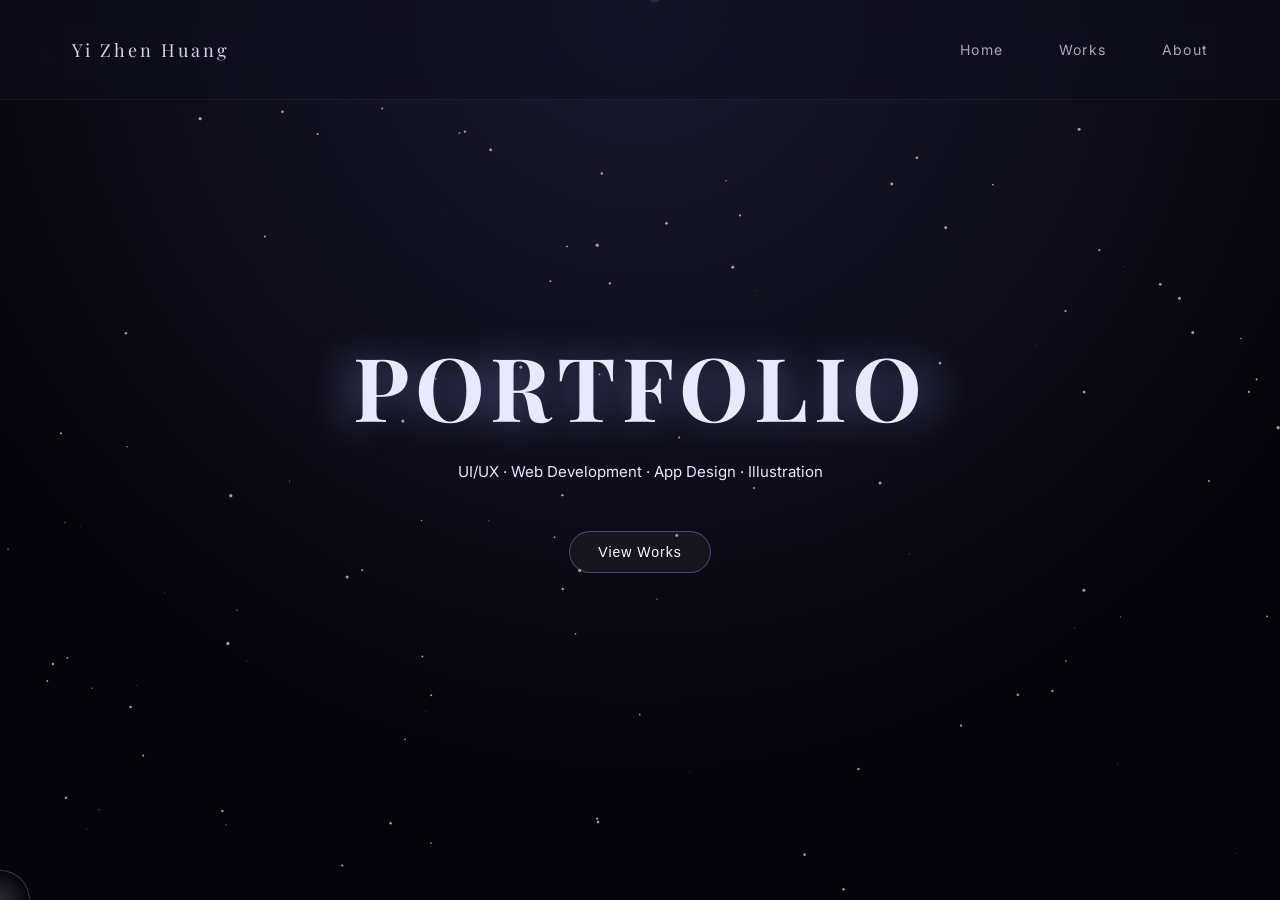
==== commit 3a7a1958: "update workcard" ====
--- a/index.html
+++ b/index.html
@@ -253,6 +253,40 @@
     }
 
     /* ===== 游標 ===== */
+    /* 容器層 */
+    .spotlight-title {
+      position: relative;
+      display: inline-block;
+      /* 讓容器緊貼文字 */
+      cursor: none;
+      /* 隱藏預設鼠標，讓自訂 Cursor 統一 */
+    }
+
+    /* 上層紫色文字 */
+    .spotlight-title .highlight {
+      position: absolute;
+      top: 0;
+      left: 0;
+      color: #8F86C9;
+      /* 紫色 */
+
+      /* 預設隱藏（半徑為 0） */
+      clip-path: circle(0px at var(--x, 50%) var(--y, 50%));
+
+      /* 平滑過渡 */
+      transition: clip-path 0.1s ease-out;
+      pointer-events: none;
+      /* 確保滑鼠事件穿透到下層 */
+
+      /* 複製原本的特效樣式 (如 glow/shadow) */
+      text-shadow: 0 0 20px rgba(140, 130, 210, 0.4);
+    }
+
+    /* 當滑鼠移入時，將遮罩半徑擴大 (例如 80px) */
+    .spotlight-title:hover .highlight {
+      clip-path: circle(80px at var(--x, 50%) var(--y, 50%));
+    }
+
     #cursor {
       position: fixed;
       width: 60px;
@@ -379,27 +413,28 @@
 
       <h2 class="works-title">WORKS</h2>
 
-      <!-- 左右切換按鈕 -->
+      <div class="category-filters">
+        <button class="filter-btn active" data-filter="all">All</button>
+        <button class="filter-btn" data-filter="uiux">UI / UX</button>
+        <button class="filter-btn" data-filter="web">Web Development</button>
+        <button class="filter-btn" data-filter="app">App Design</button>
+        <button class="filter-btn" data-filter="illustration">Illustration</button>
+      </div>
+
       <button class="nav-btn left">‹</button>
       <button class="nav-btn right">›</button>
 
       <div class="carousel">
         <div class="cards">
-          <!-- Web -->
-          <div class="work-card">
-
+
+          <div class="work-card" data-category="web">
             <div class="card-media">
-
-              <!-- logo -->
               <img src="./card/card1.png" class="card-logo">
-
-              <!-- hover video -->
-              <video class="card-video" muted loop>
+              <video class="card-video" muted loop playsinline>
                 <source src="./card/card1.mp4" type="video/mp4">
               </video>
-
-            </div>
-
+            </div>
+            <span class="project-tag">WEB DEVELOPMENT</span>
             <h3>海好有你</h3>
             <div class="tools">
               <div class="tool">
@@ -407,32 +442,18 @@
                 <span>Visual Studio Code</span>
               </div>
             </div>
-            <p>
-              SDGs14 海洋保育互動網站，
-              透過資訊與互動設計讓使用者理解海洋污染議題，
-              並鼓勵參與環境行動。
-            </p>
-
-            <a href="./ocean/ocean.html">
-              <button>View Project</button>
-            </a>
-
+            <p>SDGs14 海洋保育互動網站，透過資訊與互動設計讓使用者理解海洋污染議題，並鼓勵參與環境行動。</p>
+            <a href="./ocean/ocean.html"><button>View Project</button></a>
           </div>
-          <!-- Web -->
-          <div class="work-card">
-
+
+          <div class="work-card" data-category="web">
             <div class="card-media">
-
-              <!-- logo -->
               <img src="./card/card-image.png" class="card-logo">
-
-              <!-- hover video -->
-              <video class="card-video" muted loop>
+              <video class="card-video" muted loop playsinline>
                 <source src="./card/card-image.mp4" type="video/mp4">
               </video>
-
-            </div>
-
+            </div>
+            <span class="project-tag">WEB DEVELOPMENT</span>
             <h3>修起來</h3>
             <div class="tools">
               <div class="tool">
@@ -440,32 +461,18 @@
                 <span>Visual Studio Code</span>
               </div>
             </div>
-            <p>
-              線上圖片編輯網站，整合濾鏡、貼紙、拼圖與塗鴉等功能，
-              讓使用者透過直覺操作快速完成個人化影像創作。
-            </p>
-
-            <a href="./image-editing/image.html">
-              <button>View Project</button>
-            </a>
-
+            <p>線上圖片編輯網站，整合濾鏡、貼紙、拼圖與塗鴉等功能，讓使用者透過直覺操作快速完成個人化影像創作。</p>
+            <a href="./image-editing/image.html"><button>View Project</button></a>
           </div>
 
-          <!-- App -->
-          <div class="work-card">
-
+          <div class="work-card" data-category="app">
             <div class="card-media">
-
-              <!-- logo -->
               <img src="./card/card2.png" class="card-logo">
-
-              <!-- hover video -->
-              <video class="card-video" muted loop>
+              <video class="card-video" muted loop playsinline>
                 <source src="./card/card2.mp4" type="video/mp4">
               </video>
-
-            </div>
-
+            </div>
+            <span class="project-tag">APP DESIGN</span>
             <h3>咖啡廳點餐 App</h3>
             <div class="tools">
               <div class="tool">
@@ -473,32 +480,18 @@
                 <span>Android Studio</span>
               </div>
             </div>
-            <p>
-              以 Android Studio 開發的行動點餐應用程式，
-              提供咖啡與甜點搜尋、加入購物車與結帳流程。
-            </p>
-
-            <a href="./coffee/coffee.html">
-              <button>View Project</button>
-            </a>
-
+            <p>以 Android Studio 開發的行動點餐應用程式，提供咖啡與甜點搜尋、加入購物車與結帳流程。</p>
+            <a href="./coffee/coffee.html"><button>View Project</button></a>
           </div>
 
-          <!-- Figma -->
-          <div class="work-card">
-
+          <div class="work-card" data-category="uiux">
             <div class="card-media">
-
-              <!-- logo -->
               <img src="./card/card3.png" class="card-logo">
-
-              <!-- hover video -->
-              <video class="card-video" muted loop>
+              <video class="card-video" muted loop playsinline>
                 <source src="./card/card3.mp4" type="video/mp4">
               </video>
-
-            </div>
-
+            </div>
+            <span class="project-tag">UI / UX DESIGN</span>
             <h3>Invisible Mask</h3>
             <div class="tools">
               <div class="tool">
@@ -506,32 +499,18 @@
                 <span>Figma</span>
               </div>
             </div>
-            <p>
-              是一款以 Figma 設計的美妝 App，
-              結合 AI 臉部分析與 AR 試妝，
-              打造快速且個人化的妝容體驗。
-            </p>
-
-            <a href="./mask/mask.html">
-              <button>View Project</button>
-            </a>
-
+            <p>是一款以 Figma 設計的美妝 App，結合 AI 臉部分析與 AR 試妝，打造快速且個人化的妝容體驗。</p>
+            <a href="./mask/mask.html"><button>View Project</button></a>
           </div>
-          <!-- Figma -->
-          <div class="work-card">
-
+
+          <div class="work-card" data-category="uiux">
             <div class="card-media">
-
-              <!-- logo -->
               <img src="./card/card_familymart.png" class="card-logo">
-
-              <!-- hover video -->
-              <video class="card-video" muted loop>
+              <video class="card-video" muted loop playsinline>
                 <source src="./card/card_familymart.mp4" type="video/mp4">
               </video>
-
-            </div>
-
+            </div>
+            <span class="project-tag">UI / UX DESIGN</span>
             <h3>FamilyMart App Redesign</h3>
             <div class="tools">
               <div class="tool">
@@ -539,19 +518,11 @@
                 <span>Figma</span>
               </div>
             </div>
-            <p>
-              針對全家 App 進行 UI/UX 改版，
-              聚焦高頻使用情境，優化操作流程與資訊架構，
-              提升結帳效率與使用體驗。
-            </p>
-
-            <a href="./familymart/family.html">
-              <button>View Project</button>
-            </a>
-
+            <p>針對全家 App 進行 UI/UX 改版，聚焦高頻使用情境，優化操作流程與資訊架構，提升結帳效率與使用體驗。</p>
+            <a href="./familymart/family.html"><button>View Project</button></a>
           </div>
-          <!-- Unity -->
-          <div class="work-card image-slider-card">
+
+          <div class="work-card image-slider-card" data-category="illustration">
             <div class="card-media">
               <div class="slider">
                 <div class="track">
@@ -564,26 +535,25 @@
                 </div>
               </div>
             </div>
+            <span class="project-tag">ILLUSTRATION & GAME</span>
             <h3>小熊歷險記</h3>
             <div class="tools">
               <div class="tool">
                 <img src="./icon/procreate.JPG" alt="">
                 <span>Procreate</span>
               </div>
-
               <div class="tool">
                 <img src="./icon/ppt.JPG" alt="">
                 <span>PowerPoint</span>
               </div>
             </div>
             <p>童話風卡牌互動遊戲，透過插畫敘事與四季場景變化，呈現角色的成長歷程與情感體驗。</p>
-            <a href="./draw/draw.html">
-              <button>View Project</button>
-            </a>
+            <a href="./draw/draw.html"><button>View Project</button></a>
           </div>
+
         </div>
       </div>
-      <!-- ✅ 放這裡！！！ -->
+
       <div class="carousel-dots"></div>
     </div>
   </div>
@@ -614,7 +584,10 @@
 
   <div class="hero">
     <div class="hero-text">
-      <h1 data-text="PORTFOLIO">PORTFOLIO</h1>
+      <h1 class="spotlight-title" data-text="PORTFOLIO">
+        PORTFOLIO
+        <span class="highlight">PORTFOLIO</span>
+      </h1>
       <p class="subtitle">UI/UX · Web Development · App Design · Illustration</p>
       <button class="hero-btn">View Works</button>
     </div>
@@ -623,8 +596,21 @@
   <canvas id="particles"></canvas>
   <div id="iconContainer"></div>
   <div id="cursor"></div>
-
+  <script src="./workcard.js"></script>
   <script>
+    const h1Container = document.querySelector('.spotlight-title');
+
+    h1Container.addEventListener('mousemove', (e) => {
+      const rect = h1Container.getBoundingClientRect();
+
+      // 計算滑鼠在 h1 內的相對位置
+      const x = e.clientX - rect.left;
+      const y = e.clientY - rect.top;
+
+      // 更新 CSS 變數
+      h1Container.style.setProperty('--x', `${x}px`);
+      h1Container.style.setProperty('--y', `${y}px`);
+    });
     /* ===== 指標（滑鼠＋觸控） ===== */
     const pointer = { x: -999, y: -999 };
     const cursor = document.getElementById('cursor');
@@ -750,215 +736,6 @@
       requestAnimationFrame(draw);
     }
     draw();
-
-    /* ===== Works ===== */
-    const worksOverlay = document.getElementById('worksOverlay');
-
-    const worksBtn = document.querySelector('.menu li:nth-child(2)');
-    const mobileWorksBtn = document.getElementById('mobileWorksBtn');
-    const closeBtn = document.querySelector('.close-btn');
-    const isMobile = window.innerWidth <= 768;
-
-
-    /* 桌機 Works */
-    if (worksBtn) {
-      worksBtn.addEventListener('click', () => {
-        worksOverlay.classList.add('show');
-      });
-    }
-
-    /* 手機 Works */
-    if (mobileWorksBtn) {
-      mobileWorksBtn.addEventListener('click', (e) => {
-        e.preventDefault();
-
-        worksOverlay.classList.add('show');
-
-        // 關閉手機選單（加分體驗）
-        document.getElementById('mobileMenu').classList.remove('show');
-        document.getElementById('hamburger').classList.remove('active');
-      });
-    }
-
-    /* 關閉 overlay */
-    if (closeBtn) {
-      closeBtn.addEventListener('click', () => {
-        worksOverlay.classList.remove('show');
-      });
-    }
-    /* ===== Carousel Logic ===== */
-    const cards = document.querySelectorAll('.work-card');
-    const btnLeft = document.querySelector('.nav-btn.left');
-    const btnRight = document.querySelector('.nav-btn.right');
-
-    let current = 0;
-
-    function updateCarousel() {
-      cards.forEach((card, i) => {
-        card.classList.remove('active', 'left', 'right', 'hidden');
-
-        if (i === current) {
-          card.classList.add('active');
-        } else if (i === current - 1) {
-          card.classList.add('left');
-        } else if (i === current + 1) {
-          card.classList.add('right');
-        } else {
-          card.classList.add('hidden');
-        }
-      });
-
-      updateDots(); // ⭐ 加這行
-    }
-
-    if (btnLeft) {
-      btnLeft.addEventListener('click', () => {
-        if (current > 0) {
-          current--;
-          updateCarousel();
-        }
-      });
-    }
-
-
-    if (btnRight) {
-      btnRight.addEventListener('click', () => {
-        if (current < cards.length - 1) {
-          current++;
-          updateCarousel();
-        }
-      });
-    }
-
-    /* ===== 手機滑動切換 ===== */
-    let startX = 0;
-    let endX = 0;
-
-    const cardsContainer = document.querySelector('.cards');
-
-    if (cardsContainer) {
-
-      cardsContainer.addEventListener('touchstart', (e) => {
-        startX = e.touches[0].clientX;
-      });
-
-      cardsContainer.addEventListener('touchend', (e) => {
-        endX = e.changedTouches[0].clientX;
-
-        const diff = endX - startX;
-
-        if (Math.abs(diff) > 50) {
-
-          if (diff > 0 && current > 0) {
-            current--;
-            updateCarousel();
-          } else if (diff < 0 && current < cards.length - 1) {
-            current++;
-            updateCarousel();
-          }
-
-        }
-      });
-
-    }
-
-    const dotsContainer = document.querySelector('.carousel-dots');
-    let dots = [];
-
-    // 建立 dots
-    if (dotsContainer) {
-
-      cards.forEach((_, i) => {
-        const dot = document.createElement('span');
-        dot.classList.add('dot');
-
-        dot.addEventListener('click', () => {
-          current = i;
-          updateCarousel();
-          updateDots();
-        });
-
-        dotsContainer.appendChild(dot);
-        dots.push(dot);
-      });
-
-    }
-
-    function updateDots() {
-      dots.forEach((dot, i) => {
-        dot.classList.toggle('active', i === current);
-      });
-    }
-    updateCarousel();
-    /* ===== 卡片的影片播放 ===== */
-    document.querySelectorAll('.work-card').forEach(card => {
-      if (isMobile) return; // ⭐ 手機直接跳過
-      const video = card.querySelector('video');
-      if (!video) return;
-
-      card.addEventListener('mouseenter', () => {
-
-        video.style.opacity = 0;
-
-        setTimeout(() => {
-          video.currentTime = 0;
-          video.play();
-          video.style.opacity = 1;
-        }, 150);
-
-      });
-
-      card.addEventListener('mouseleave', () => {
-
-        video.style.opacity = 0;
-
-        setTimeout(() => {
-          video.pause();
-          video.currentTime = 0;
-        }, 200);
-
-      });
-
-    });
-
-    const heroBtn = document.querySelector('.hero-btn');
-
-    if (heroBtn) {
-      heroBtn.addEventListener('click', () => {
-        worksOverlay.classList.add('show');
-      });
-    }
-
-    /* ===== 卡片的圖片切換 ===== */
-    document.querySelectorAll(".image-slider-card").forEach(card => {
-
-      const track = card.querySelector(".track");
-      const slides = card.querySelectorAll(".slide");
-
-      let index = 0;
-      let interval = null;
-
-      function updateSlider() {
-        track.style.transform = `translateX(-${index * 100}%)`;
-      }
-
-      function nextSlide() {
-        index = (index + 1) % slides.length;
-        updateSlider();
-      }
-
-      card.addEventListener("mouseenter", () => {
-        interval = setInterval(nextSlide, 2000);
-      });
-
-      card.addEventListener("mouseleave", () => {
-        clearInterval(interval);
-        index = 0;
-        updateSlider();
-      });
-
-    });
-
     /* ============================= */
     /* Hamburger Menu */
     /* ============================= */
@@ -983,4 +760,4 @@
 
 </body>
 
-</html>
+</html>
--- a/workcard.css
+++ b/workcard.css
@@ -1,169 +1,478 @@
-/* ===== Works Overlay ===== */
+/* ===== 1. 作品集彈出層 (預設完全隱藏，點擊才優雅淡出) ===== */
 #worksOverlay {
     position: fixed;
     inset: 0;
-    background: rgba(10, 10, 20, .75);
-    backdrop-filter: blur(18px);
-    z-index: 50;
+    background: rgba(10, 10, 20, 0.95);
+    /* 深色高擬真背景 */
+    backdrop-filter: blur(25px);
+    z-index: 1000;
+    /* 保證浮於所有主頁面元件最上層 */
     opacity: 0;
+    visibility: hidden;
     pointer-events: none;
-    transition: .6s ease;
+    transition: opacity 0.5s cubic-bezier(0.25, 1, 0.5, 1),
+        visibility 0.5s cubic-bezier(0.25, 1, 0.5, 1);
+    overflow-y: auto;
+    /* 當網格卡片過多時允許順暢滾動 */
 }
 
 #worksOverlay.show {
     opacity: 1;
+    visibility: visible;
     pointer-events: auto;
 }
 
 .works-panel {
     width: 90%;
-    max-width: 1200px;
-    margin: 120px auto;
+    max-width: 1250px;
+    margin: 100px auto;
     position: relative;
 }
 
 .close-btn {
     position: absolute;
     right: 0;
-    top: -40px;
+    top: -50px;
     background: none;
     border: none;
     color: #fff;
-    font-size: 20px;
+    font-size: 26px;
     cursor: pointer;
     opacity: .6;
+    transition: transform 0.4s cubic-bezier(0.175, 0.885, 0.32, 1.275), opacity 0.3s;
 }
 
 .close-btn:hover {
     opacity: 1;
+    transform: rotate(90deg) scale(1.1);
 }
 
 .works-title {
     font-family: 'Playfair Display', serif;
-    letter-spacing: 6px;
-    font-size: 36px;
-    margin-bottom: 40px;
+    letter-spacing: 8px;
+    font-size: clamp(28px, 4vw, 42px);
+    margin-bottom: 30px;
     text-align: center;
-}
-
-/* ===== Cards ===== */
+    color: #fff;
+    background: linear-gradient(135deg, #ffffff 30%, #8c96ff 100%);
+    -webkit-background-clip: text;
+    -webkit-text-fill-color: transparent;
+}
+
+/* ===== 2. 分類篩選按鈕樣式 ===== */
+.category-filters {
+    display: flex;
+    justify-content: center;
+    gap: 15px;
+    margin-bottom: 50px;
+    flex-wrap: wrap;
+}
+
+.filter-btn {
+    background: rgba(255, 255, 255, 0.03);
+    border: 1px solid rgba(140, 150, 255, 0.15);
+    padding: 8px 22px;
+    border-radius: 30px;
+    color: rgba(255, 255, 255, 0.65);
+    font-size: 13.5px;
+    letter-spacing: 1px;
+    cursor: pointer;
+    transition: all 0.4s cubic-bezier(0.25, 0.8, 0.25, 1);
+}
+
+.filter-btn:hover {
+    color: #fff;
+    border-color: rgba(140, 150, 255, 0.5);
+    background: rgba(140, 150, 255, 0.08);
+    box-shadow: 0 0 10px rgba(140, 150, 255, 0.1);
+}
+
+.filter-btn.active {
+    color: #fff;
+    background: rgba(140, 150, 255, 0.25);
+    border-color: rgba(140, 150, 255, 0.6);
+    box-shadow: 0 0 15px rgba(140, 150, 255, 0.3);
+}
+
+/* ===== 3. 專案分類小標籤 (僅桌機網格模式下展現) ===== */
+.project-tag {
+    display: none;
+    /* 預設在手機版/輪播堆疊狀態下隱藏以保護高度 */
+}
+
+/* ===== 4. 桌機大網格佈局 (Grid Layout & 獨立固定卡片尺寸) ===== */
+.cards.grid-mode {
+    display: grid !important;
+    /* 關鍵優化：寬度調大至 370px，完美達成在 1250px 的容器中 3 個一排的視覺感 */
+    grid-template-columns: repeat(auto-fill, 370px) !important;
+    /* 關鍵核心修復：強制讓每一行（甚至是跨行）的所有卡片高度均等，依循最長的那張內文卡片 */
+    grid-auto-rows: 1fr !important;
+    justify-content: center;
+    /* 居中對齊網格卡片 */
+    gap: 30px !important;
+    width: 100% !important;
+    height: auto !important;
+    /* 清除輪播限高 */
+}
+
+/* 桌機模式：清除手機絕對定位，套用標準 Flex/Block */
+.cards.grid-mode .work-card {
+    position: relative !important;
+    top: auto !important;
+    left: auto !important;
+    transform: none !important;
+    width: 370px !important;
+    /* 強制設定卡片精準寬度（同步加大） */
+    height: 100% !important;
+    /* 確保填滿 Grid 統一分配的高度 */
+    opacity: 0;
+    /* 配合 JS 交錯 Staggered 淡入動畫 */
+    filter: none !important;
+    pointer-events: auto !important;
+    display: flex;
+    flex-direction: column;
+    background: rgba(255, 255, 255, .04);
+    border: 1px solid rgba(140, 150, 255, .15);
+    border-radius: 18px;
+    padding: 24px;
+    /* 稍微加大內襯，讓大卡片比例更具呼吸感 */
+    box-sizing: border-box;
+    transition: transform 0.5s cubic-bezier(0.175, 0.885, 0.32, 1.275),
+        border-color 0.4s ease,
+        box-shadow 0.4s ease,
+        background-color 0.4s ease;
+}
+
+/* 交錯入場動畫 Keyframe */
+@keyframes fadeInUp {
+    from {
+        opacity: 0;
+        transform: translateY(30px);
+    }
+
+    to {
+        opacity: 1;
+        transform: translateY(0);
+    }
+}
+
+/* 篩選被過濾隱藏時的狀態 */
+.work-card.filtered-out {
+    display: none !important;
+}
+
+/* 桌機網格版 Hover 特效 */
+.cards.grid-mode .work-card:hover {
+    transform: translateY(-8px) scale(1.02) !important;
+    background: rgba(255, 255, 255, .08);
+    border: 1px solid rgba(140, 150, 255, .5);
+    box-shadow:
+        0 15px 30px rgba(0, 0, 0, 0.5),
+        0 0 25px rgba(140, 150, 255, .25);
+}
+
+/* 桌機網格版顯示專案類型標籤 */
+.cards.grid-mode .project-tag {
+    display: inline-block;
+    font-size: 10px;
+    font-weight: 600;
+    letter-spacing: 1.5px;
+    color: #8c96ff;
+    margin-bottom: 8px;
+    opacity: 0.85;
+    transition: transform 0.3s ease;
+}
+
+.cards.grid-mode .work-card:hover .project-tag {
+    transform: translateX(3px);
+    color: #b0b7ff;
+}
+
+/* 桌機網格版 Hover 按鈕流光特效 */
+.cards.grid-mode .work-card button {
+    position: relative;
+    overflow: hidden;
+    transition: all 0.4s ease;
+}
+
+.cards.grid-mode .work-card button::after {
+    content: '';
+    position: absolute;
+    top: 0;
+    left: -100%;
+    width: 100%;
+    height: 100%;
+    background: linear-gradient(90deg, transparent, rgba(255, 255, 255, 0.15), transparent);
+    transition: all 0.6s ease;
+}
+
+.cards.grid-mode .work-card:hover button::after {
+    left: 100%;
+}
+
+.cards.grid-mode .work-card button:hover {
+    background: rgba(140, 150, 255, 0.25);
+    box-shadow: 0 0 10px rgba(140, 150, 255, 0.4);
+}
+
+/* 桌機網格版 Hover 工具標籤微浮動 */
+.cards.grid-mode .work-card .tool {
+    transition: transform 0.3s ease, border-color 0.3s;
+}
+
+.cards.grid-mode .work-card:hover .tool {
+    transform: translateY(-2px);
+    border-color: rgba(140, 150, 255, 0.35);
+}
+
+/* ===== 5. 卡片內部多媒體預覽元件 ===== */
+.card-media {
+    width: 100%;
+    aspect-ratio: 1200 / 648;
+    border-radius: 12px;
+    overflow: hidden;
+    position: relative;
+    margin-bottom: 16px;
+    background: #050510;
+}
+
+.card-logo {
+    position: absolute;
+    inset: 0;
+    width: 100%;
+    height: 100%;
+    object-fit: cover;
+    transition: opacity .35s ease;
+    z-index: 2;
+}
+
+.card-video {
+    position: absolute;
+    inset: 0;
+    width: 100%;
+    height: 100%;
+    object-fit: cover;
+    opacity: 0;
+    /* JS 懸浮時控制淡入 */
+    transition: opacity .35s ease, transform .6s ease;
+    z-index: 1;
+}
+
+/* 桌機版懸浮時影片微微放大 */
+.cards.grid-mode .work-card:hover .card-video {
+    transform: scale(1.05);
+}
+
+.work-card h3 {
+    font-size: 18px;
+    /* 配合卡片放大，字體微調使其更大氣 */
+    letter-spacing: 1px;
+    margin-bottom: 8px;
+    color: #fff;
+    font-weight: 600;
+}
+
+.work-card p {
+    font-size: 13.5px;
+    opacity: .75;
+    line-height: 1.6;
+    margin-bottom: 20px;
+    /* 加大下方留白 */
+}
+
+/* View Project 按鈕外圍的 A 標籤設定 */
+.work-card a {
+    margin-top: auto;
+    /* 精髓：配合 flex 佈局，強制將此區塊推至卡片最底部 */
+    width: 100%;
+}
+
+.work-card button {
+    width: 100%;
+    padding: 11px 0;
+    border-radius: 20px;
+    border: 1px solid rgba(140, 150, 255, .4);
+    background: transparent;
+    color: #fff;
+    cursor: pointer;
+    transition: .4s;
+    font-size: 13px;
+    letter-spacing: 0.5px;
+}
+
+/* ===== 6. 手機版樣式 (完美套用你指定的 2D 卡片層次與大跨距平移效果) ===== */
 .cards {
-    display: grid;
-    grid-template-columns: repeat(auto-fit, minmax(220px, 1fr));
-    gap: 28px;
-}
-
-.work-card {
+    position: relative;
+    width: 100%;
+    height: 360px;
+    /* 還原為你指定的 360px 經典高度 */
+}
+
+/* Carousel 手機堆疊透視容器 */
+.cards.carousel-mode {
+    display: block !important;
+}
+
+.cards.carousel-mode .work-card {
+    position: absolute !important;
+    top: 50% !important;
+    left: 50% !important;
+    width: 260px !important;
     background: rgba(255, 255, 255, .05);
     border: 1px solid rgba(140, 150, 255, .15);
     border-radius: 18px;
     padding: 18px;
-    transition: .4s ease;
-}
-
-.work-card:hover {
-    transform: translateY(-6px);
-    background: rgba(255, 255, 255, .08);
-}
-
-.card-media {
-    width: 100%;
-    aspect-ratio: 1200 / 648;
-    /* 完全符合你的圖片比例 */
-
-    border-radius: 12px;
-    overflow: hidden;
+    box-sizing: border-box;
+
+    /* 預設隱藏與拉小狀態 (純 2D 平面縮放與模糊特效) */
+    transform: translate(-50%, -50%) scale(.7) !important;
+    opacity: .4 !important;
+    filter: blur(4px) !important;
+    transition: transform .5s ease, opacity .5s ease, filter .5s ease !important;
+    pointer-events: none;
+}
+
+/* 中間聚焦的大卡片 (等比例放大 1.5 倍，完全消除 3D 偏轉扭曲) */
+.cards.carousel-mode .work-card.active {
+    transform: translate(-50%, -30%) scale(1.5) !important;
+    opacity: 1 !important;
+    filter: blur(0) !important;
+    z-index: 3 !important;
+    pointer-events: auto !important;
+}
+
+/* 左右兩側卡片：完全依照你提供的 2D 大跨距公式平移，完美兼顧大氣感 */
+.cards.carousel-mode .work-card.left {
+    transform: translate(calc(-50% - 260px), -40%) scale(.8) !important;
+    z-index: 2 !important;
+    opacity: .4 !important;
+    /* 同步回傳你的原始不透明度 */
+    filter: blur(4px) !important;
+}
+
+.cards.carousel-mode .work-card.right {
+    transform: translate(calc(-50% + 260px), -40%) scale(.8) !important;
+    z-index: 2 !important;
+    opacity: .4 !important;
+    filter: blur(4px) !important;
+}
+
+/* 超出範疇外的卡片重置隱藏 */
+.cards.carousel-mode .work-card.hidden {
+    transform: translate(-50%, -50%) scale(.4) !important;
+    opacity: 0 !important;
+    filter: blur(8px) !important;
+    pointer-events: none !important;
+    z-index: 1 !important;
+}
+
+/* ===== 7. 手機版輪播控制元件 ===== */
+.carousel {
     position: relative;
-
-    margin-bottom: 16px;
-}
-
-.card-logo {
+    display: flex;
+    align-items: center;
+    justify-content: center;
+    flex-direction: column;
+}
+
+/* 控制按鈕與點點預設在桌機隱藏 */
+.works-panel .nav-btn,
+.carousel-dots {
+    display: none;
+}
+
+/* 左右箭頭原版樣式 */
+.works-panel .nav-btn {
     position: absolute;
-    inset: 0;
-
-    width: 100%;
-    height: 100%;
-
-    object-fit: cover;
-
-    transition: opacity .35s ease;
-}
-
-.work-card:hover .card-logo {
-    opacity: 0;
-}
-
-.card-video {
-
-    position: absolute;
-    inset: 0;
-
-    width: 100%;
-    height: 100%;
-
-    object-fit: cover;
-
-    opacity: 0;
-    transition: opacity .35s ease, transform .6s ease;
-
-}
-
-/* hover 顯示 */
-
-.work-card:hover .card-video {
+    top: 55%;
+    transform: translateY(-50%);
+    background: none;
+    border: none;
+    color: #fff;
+    font-size: 40px;
+    cursor: pointer;
+    opacity: .6;
+    z-index: 10;
+    transition: .3s;
+}
+
+.works-panel .nav-btn:hover {
     opacity: 1;
-    transform: scale(1.03);
-}
-
-/* hover */
-.work-card:hover {
-
-    border: 1px solid rgba(140, 150, 255, .5);
-
+}
+
+.works-panel .nav-btn.left {
+    left: 30px;
+}
+
+.works-panel .nav-btn.right {
+    right: 30px;
+}
+
+/* 點點樣式 */
+.carousel-dots {
+    position: static;
+    margin-top: 170px;
+    /* 卡片下緣間距平衡 */
+    display: flex;
+    gap: 12px;
+    justify-content: center;
+}
+
+.carousel-dots .dot {
+    width: 8px;
+    height: 8px;
+    border-radius: 50%;
+    background: rgba(255, 255, 255, 0.3);
+    transition: all .3s ease;
+    cursor: pointer;
+}
+
+.carousel-dots .dot:hover {
+    background: rgba(255, 255, 255, 0.6);
+}
+
+.carousel-dots .dot.active {
+    width: 20px;
+    border-radius: 999px;
+    background: rgba(140, 150, 255, 0.9);
     box-shadow:
-        0 0 20px rgba(140, 150, 255, .2),
-        0 0 40px rgba(120, 140, 255, .15);
-
-}
-
-.work-card:hover .card-logo {
-    opacity: 0;
-}
-
-.work-card:hover .card-video {
-    opacity: 1;
-}
-
-.work-card h3 {
-    font-size: 16px;
-    letter-spacing: 1px;
-    margin-bottom: 8px;
-}
-
-.work-card p {
-    font-size: 13px;
-    opacity: .75;
-    line-height: 1.6;
-}
-
-.work-card button {
-    margin-top: 14px;
-    width: 100%;
-    padding: 10px 0;
-    border-radius: 20px;
-    border: 1px solid rgba(140, 150, 255, .4);
-    background: transparent;
-    color: #fff;
-    cursor: pointer;
-    transition: .4s;
-}
-
-.work-card button:hover {
-    background: rgba(140, 150, 255, .25);
-}
-
-/*卡片圖片輪播*/
+        0 0 10px rgba(140, 150, 255, 0.6),
+        0 0 20px rgba(140, 150, 255, 0.4);
+}
+
+/* 工具標籤組 */
+#worksOverlay .tools {
+    display: flex;
+    flex-wrap: wrap;
+    gap: 10px;
+    margin: 8px 0 12px;
+}
+
+#worksOverlay .tool {
+    display: flex;
+    align-items: center;
+    gap: 6px;
+    padding: 4px 10px;
+    border-radius: 999px;
+    border: 1px solid rgba(140, 150, 255, .25);
+    background: rgba(255, 255, 255, .04);
+    font-size: 12px;
+    opacity: .85;
+    color: #fff;
+}
+
+#worksOverlay .tool img {
+    width: 14px;
+    height: 14px;
+    object-fit: contain;
+    border-radius: 20%;
+}
+
+#worksOverlay .tool span {
+    white-space: nowrap;
+}
+
+/* 卡片插畫自動輪播 */
 .image-slider-card .slider {
     width: 100%;
     aspect-ratio: 1200 / 648;
@@ -172,17 +481,14 @@
     position: relative;
     background: #000;
     height: 100%;
-    /* ⭐ 加這行 */
-}
-
-/* 軌道 */
+}
+
 .image-slider-card .track {
     display: flex;
     height: 100%;
     transition: transform 0.8s cubic-bezier(0.22, 1, 0.36, 1);
 }
 
-/* 圖片 */
 .image-slider-card .slide {
     min-width: 100%;
     height: 100%;
@@ -190,280 +496,80 @@
     filter: brightness(0.9) saturate(1.1);
 }
 
-/* ===== Carousel ===== */
-.carousel {
-    position: relative;
-    display: flex;
-    align-items: center;
-    justify-content: center;
-    flex-direction: column;
-    /* ⭐ 讓 dots 可以在下面 */
-}
-
-.cards {
-    position: relative;
-    width: 100%;
-    height: 360px;
-}
-
-.work-card {
-    position: absolute;
-    top: 50%;
-    left: 50%;
-    width: 260px;
-    transform:
-        translate(-50%, -50%) scale(.7);
-    opacity: .4;
-    filter: blur(4px);
-    transition:
-        transform .5s ease,
-        opacity .5s ease,
-        filter .5s ease;
-}
-
-/* 中間那張更大 */
-.work-card.active {
-    transform: translate(-50%, -30%) scale(1.5);
-    /* ← 中間卡片變更大 */
-    opacity: 1;
-    filter: blur(0);
-    z-index: 3;
-}
-
-/* 左右保持稍微大一點 */
-.work-card.left {
-    transform: translate(calc(-50% - 260px), -40%) scale(.8);
-    z-index: 2;
-}
-
-.work-card.right {
-    transform: translate(calc(-50% + 260px), -40%) scale(.8);
-    z-index: 2;
-}
-
-
-.work-card.hidden {
-    transform: translate(-50%, -50%) scale(.4);
-    opacity: 0;
-    filter: blur(8px);
-    pointer-events: none;
-    z-index: 1;
-}
-
-/* 按鈕位置 */
-.works-panel .nav-btn {
-    position: absolute;
-    top: 55%;
-    /* 垂直靠近卡片中心 */
-    transform: translateY(-50%);
-    background: none;
-    border: none;
-    color: #fff;
-    font-size: 40px;
-    cursor: pointer;
-    opacity: .6;
-    z-index: 10;
-    transition: .3s;
-}
-
-.works-panel .nav-btn:hover {
-    opacity: 1;
-}
-
-.works-panel .nav-btn.left {
-    left: 30px;
-}
-
-/* 距離 panel 左邊 30px */
-.works-panel .nav-btn.right {
-    right: 30px;
-}
-
-#worksOverlay .tools {
-    display: flex;
-    flex-wrap: wrap;
-    gap: 10px;
-    margin: 8px 0 12px;
-}
-
-#worksOverlay .tool {
-    display: flex;
-    align-items: center;
-    gap: 6px;
-
-    padding: 4px 10px;
-    border-radius: 999px;
-
-    border: 1px solid rgba(140, 150, 255, .25);
-    background: rgba(255, 255, 255, .04);
-
-    font-size: 12px;
-    opacity: .85;
-}
-
-#worksOverlay .tool img {
-    width: 14px;
-    height: 14px;
-    object-fit: contain;
-    border-radius: 20%;
-}
-
-#worksOverlay .tool span {
-    white-space: nowrap;
-}
-
-.card-logo,
-.card-video {
-    position: absolute;
-    inset: 0;
-
-    width: 100%;
-    height: 100%;
-
-    object-fit: cover;
-}
-
-.cards.carousel-mode {
-    display: block !important;
-    position: relative;
-    width: 100%;
-    height: 360px;
-}
-
-.cards.grid-mode {
-    display: grid;
-    grid-template-columns: repeat(auto-fit, minmax(220px, 1fr));
-    gap: 28px;
-    width: 100%;
-}
-
-.cards.carousel-mode .work-card {
-    position: absolute;
-    top: 50%;
-    left: 50%;
-    width: 260px;
-
-    transform: translate(-50%, -50%) scale(.7);
-    opacity: .4;
-    filter: blur(4px);
-
-    transition: transform .5s ease, opacity .5s ease, filter .5s ease;
-}
-
-.cards.carousel-mode .work-card.active {
-    transform: translate(-50%, -30%) scale(1.5);
-    opacity: 1;
-    filter: blur(0);
-    z-index: 3;
-}
-
-.cards.carousel-mode .work-card.left {
-    transform: translate(calc(-50% - 260px), -40%) scale(.8);
-    z-index: 2;
-}
-
-.cards.carousel-mode .work-card.right {
-    transform: translate(calc(-50% + 260px), -40%) scale(.8);
-    z-index: 2;
-}
-
-.carousel-dots {
-    position: static;
-    /* ❗不要 absolute */
-    margin-top: 170px;
-    /* ⭐ 跟卡片距離 */
-
-    display: flex;
-    gap: 12px;
-    justify-content: center;
-}
-
-.carousel-dots .dot {
-    width: 8px;
-    height: 8px;
-    border-radius: 50%;
-
-    background: rgba(255, 255, 255, 0.3);
-    transition: all .3s ease;
-    cursor: pointer;
-}
-
-/* hover 微互動 */
-.carousel-dots .dot:hover {
-    background: rgba(255, 255, 255, 0.6);
-}
-
-/* 當前 */
-.carousel-dots .dot.active {
-    width: 20px;
-    border-radius: 999px;
-
-    background: rgba(140, 150, 255, 0.9);
-
-    box-shadow:
-        0 0 10px rgba(140, 150, 255, 0.6),
-        0 0 20px rgba(140, 150, 255, 0.4);
-}
+/* ===== 8. 響應式手機排版修正 (當螢幕寬度 <= 768px 時觸發你要求的緊湊平面切換) ===== */
 @media (max-width: 768px) {
-
-  /* ===== overlay 基本調整 ===== */
-  .works-panel {
-    margin: 80px auto;
-    width: 92%;
-  }
-
-  .works-title {
-    font-size: 24px;
-    letter-spacing: 3px;
-  }
-
-  /* ===== 卡片變成手機 carousel ===== */
-  .cards.carousel-mode {
-    height: 320px;
-  }
-
-  .work-card {
-    width: 220px;
-  }
-
-  /* 中間卡片 */
-  .cards.carousel-mode .work-card.active {
-    transform: translate(-50%, -20%) scale(1.1);
-  }
-
-  /* 左右卡片距離縮小 */
-  .cards.carousel-mode .work-card.left {
-    transform: translate(calc(-50% - 140px), -30%) scale(.85);
-  }
-
-  .cards.carousel-mode .work-card.right {
-    transform: translate(calc(-50% + 140px), -30%) scale(.85);
-  }
-
-  /* ===== 🚨 手機版：強制不要影片 ===== */
-  .card-video {
-    display: none !important;
-  }
-
-  .card-logo {
-    opacity: 1 !important;
-  }
-
-  /* hover 在手機無效 → 改成永遠顯示 logo */
-  .work-card:hover .card-logo {
-    opacity: 1;
-  }
-
-  .work-card:hover .card-video {
-    opacity: 0;
-  }
-
-  /* dots 調整 */
-  .carousel-dots {
-    margin-top: 140px;
-  }
-
-  .works-panel .nav-btn {
-    font-size: 28px;
-  }
-}
+    .works-panel {
+        margin: 80px auto;
+        width: 92%;
+    }
+
+    .works-title {
+        font-size: 24px;
+        letter-spacing: 3px;
+    }
+
+    .works-panel .nav-btn {
+        display: block;
+        font-size: 28px;
+    }
+
+    .carousel-dots {
+        display: flex;
+        margin-top: 210px;
+    }
+
+    /* 1. 將分類標籤樣式與桌機版完全同步 */
+    .cards.carousel-mode .work-card .project-tag {
+        display: inline-block !important;
+        font-size: 10px !important;
+        font-weight: 600 !important;
+        letter-spacing: 1.5px !important;
+        color: #8c96ff !important;
+        margin-bottom: 8px !important;
+        opacity: 0.85 !important;
+    }
+
+    .cards.carousel-mode {
+        height: 320px;
+    }
+
+    .work-card {
+        width: 220px !important;
+    }
+
+    /* 2. 中間卡片：將 translateY 改為 -30%，使其比 -40% 的位置更往下移一點 */
+    .cards.carousel-mode .work-card.active {
+        transform: translate(-50%, -30%) scale(1.25) !important;
+        opacity: 1 !important;
+        background: rgba(255, 255, 255, 0.08) !important;
+        border: 1px solid rgba(140, 150, 255, 0.5) !important;
+        box-shadow: 0 15px 30px rgba(0, 0, 0, 0.5), 0 0 25px rgba(140, 150, 255, 0.25) !important;
+        z-index: 3 !important;
+        filter: blur(0) !important;
+    }
+
+    /* 兩側卡片 */
+    .cards.carousel-mode .work-card.left,
+    .cards.carousel-mode .work-card.right {
+        opacity: 0.1 !important;
+        filter: blur(2px) !important;
+    }
+
+    .cards.carousel-mode .work-card.left {
+        transform: translate(calc(-50% - 140px), -30%) scale(0.8) !important;
+    }
+
+    .cards.carousel-mode .work-card.right {
+        transform: translate(calc(-50% + 140px), -30%) scale(0.8) !important;
+    }
+
+    /* 手機版強制隱藏影片 */
+    .card-video {
+        display: none !important;
+        opacity: 0 !important;
+    }
+
+    .card-logo {
+        opacity: 1 !important;
+    }
+}
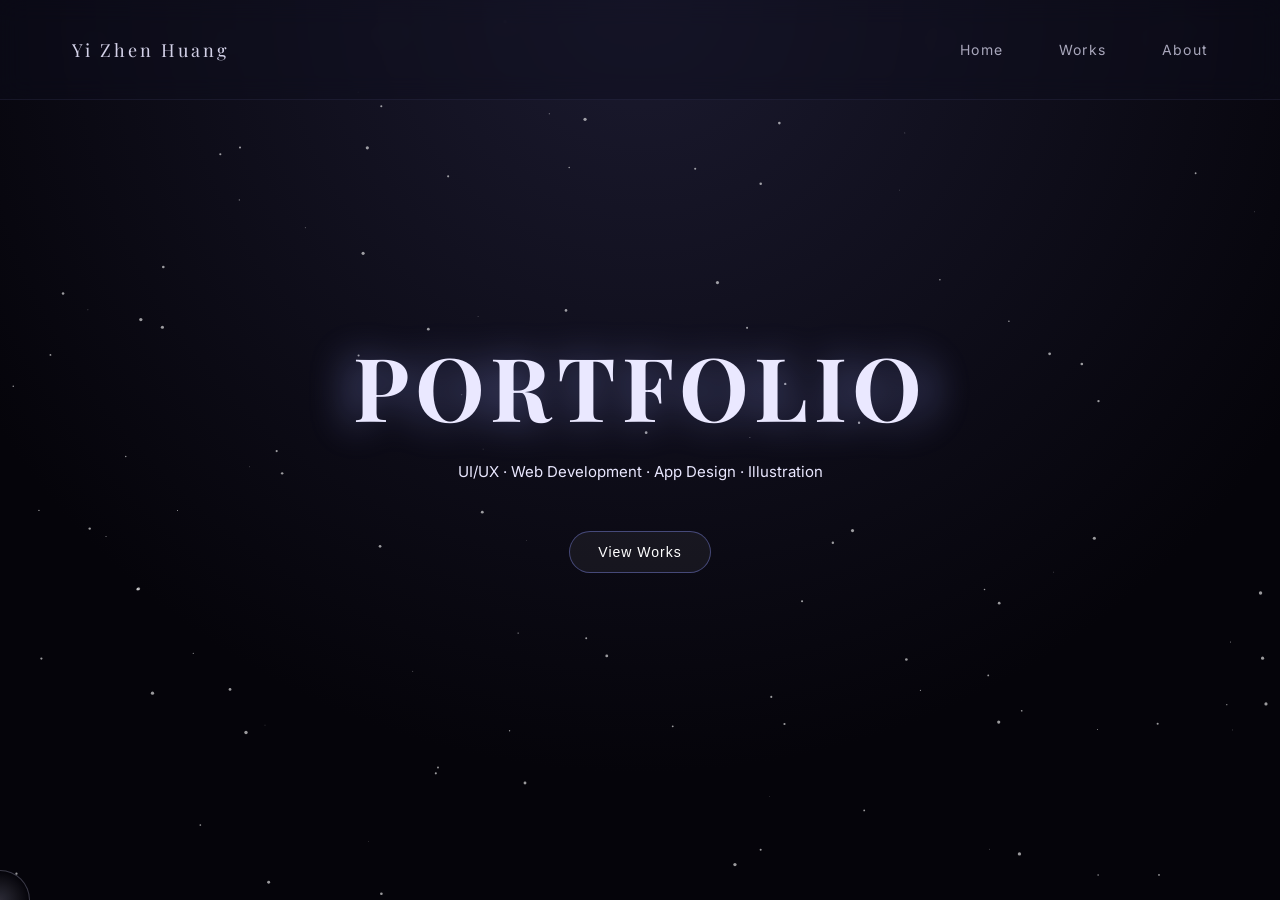
==== commit 853cafb3: "update" ====
--- a/index.html
+++ b/index.html
@@ -535,7 +535,7 @@
                 </div>
               </div>
             </div>
-            <span class="project-tag">ILLUSTRATION & GAME</span>
+            <span class="project-tag">ILLUSTRATION</span>
             <h3>小熊歷險記</h3>
             <div class="tools">
               <div class="tool">
--- a/workcard.css
+++ b/workcard.css
@@ -14,6 +14,10 @@
         visibility 0.5s cubic-bezier(0.25, 1, 0.5, 1);
     overflow-y: auto;
     /* 當網格卡片過多時允許順暢滾動 */
+
+    /* 加入這兩行，確保整個彈出層都不會產生水平抖動 */
+    touch-action: pan-y;
+    overscroll-behavior: contain;
 }
 
 #worksOverlay.show {
@@ -306,6 +310,10 @@
     width: 100%;
     height: 360px;
     /* 還原為你指定的 360px 經典高度 */
+    touch-action: pan-y;
+    /* 告訴瀏覽器：此區塊允許垂直捲動，水平互動請交給 JS */
+    overscroll-behavior-x: none;
+    /* 防止滑到盡頭時觸發瀏覽器的水平彈性回彈或頁面跳轉 */
 }
 
 /* Carousel 手機堆疊透視容器 */
@@ -498,6 +506,11 @@
 
 /* ===== 8. 響應式手機排版修正 (當螢幕寬度 <= 768px 時觸發你要求的緊湊平面切換) ===== */
 @media (max-width: 768px) {
+    #worksOverlay {
+        touch-action: none;
+        /* 禁止原生捲動，保持 JS 手勢運作 */
+    }
+
     .works-panel {
         margin: 80px auto;
         width: 92%;
@@ -537,6 +550,13 @@
         width: 220px !important;
     }
 
+    /* 將原本的 0.5s 稍微延長，讓切換感更柔軟 */
+    .cards.carousel-mode .work-card {
+        transition: transform 0.6s cubic-bezier(0.22, 1, 0.36, 1),
+            opacity 0.6s ease,
+            filter 0.6s ease !important;
+    }
+
     /* 2. 中間卡片：將 translateY 改為 -30%，使其比 -40% 的位置更往下移一點 */
     .cards.carousel-mode .work-card.active {
         transform: translate(-50%, -30%) scale(1.25) !important;
@@ -572,4 +592,9 @@
     .card-logo {
         opacity: 1 !important;
     }
+
+    /* 加入這一段隱藏分類按鈕 */
+    .category-filters {
+        display: none !important;
+    }
 }
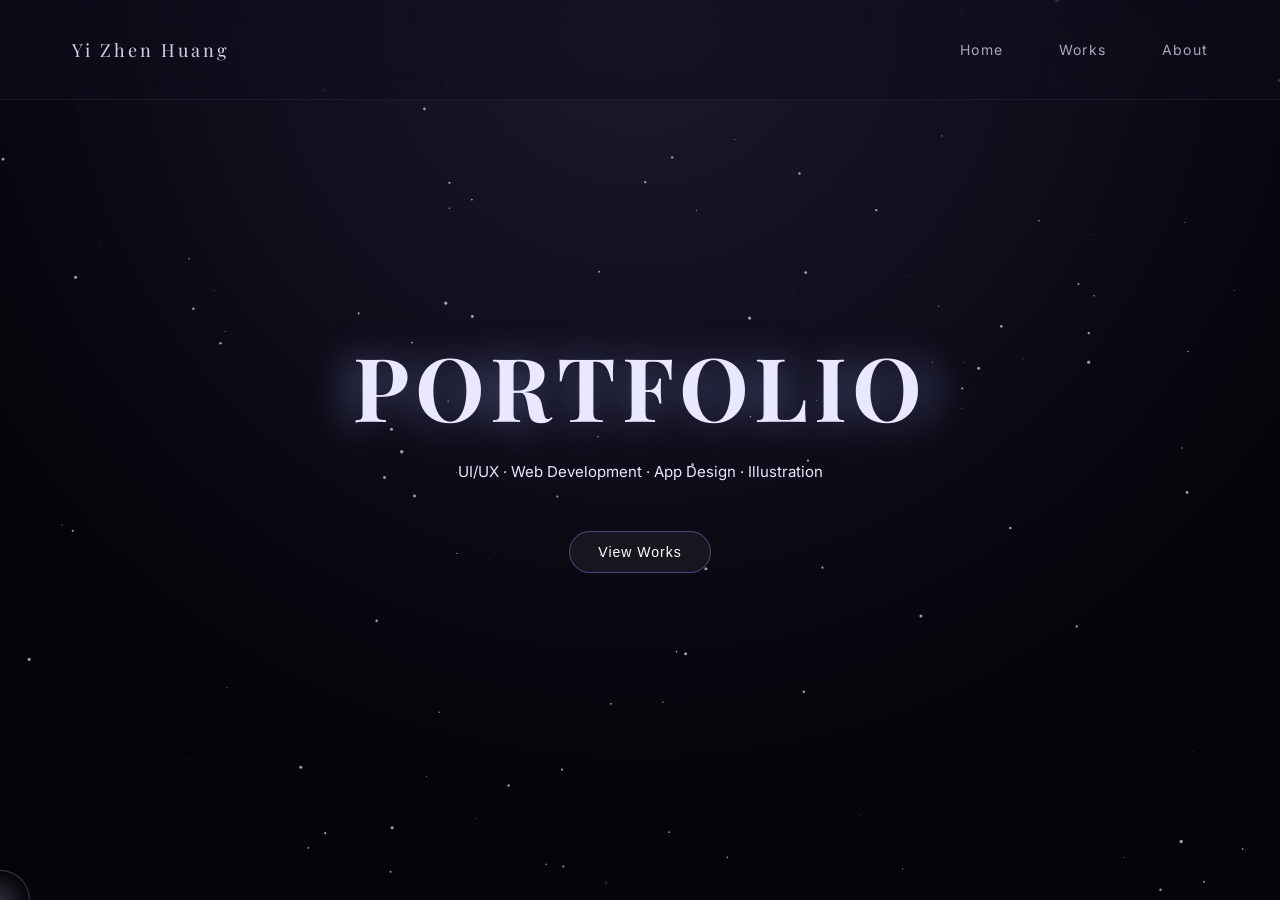
==== commit 35c5a71c: "add picture book" ====
--- a/index.html
+++ b/index.html
@@ -549,6 +549,34 @@
             </div>
             <p>童話風卡牌互動遊戲，透過插畫敘事與四季場景變化，呈現角色的成長歷程與情感體驗。</p>
             <a href="./draw/draw.html"><button>View Project</button></a>
+          </div>
+          <!-- 第 7 張卡片：透明的我，也有顏色 -->
+          <div class="work-card image-slider-card" data-category="illustration">
+            <div class="card-media">
+              <div class="slider">
+                <div class="track">
+                  <img src="./card/card_book.JPG" class="slide active">
+                  <img src="./book/page-01.JPG" class="slide">
+                  <img src="./book/page-02.JPG" class="slide">
+                  <img src="./book/page-05.JPG" class="slide">
+                  <img src="./book/page-13.JPG" class="slide">
+                </div>
+              </div>
+            </div>
+            <span class="project-tag">ILLUSTRATION</span>
+            <h3>透明的我，也有顏色</h3>
+            <div class="tools">
+              <div class="tool">
+                <img src="./icon/procreate.JPG" alt="">
+                <span>Procreate</span>
+              </div>
+              <div class="tool">
+                <img src="./icon/id.jpg" alt="">
+                <span>Adobe InDesign</span>
+              </div>
+            </div>
+            <p>以「顏色」作為個性與自我認同象徵的繪本，講述主角小透明從羨羨他人到尋找到自我顏色的故事。</p>
+            <a href="./book/book.html"><button>View Project</button></a>
           </div>
 
         </div>
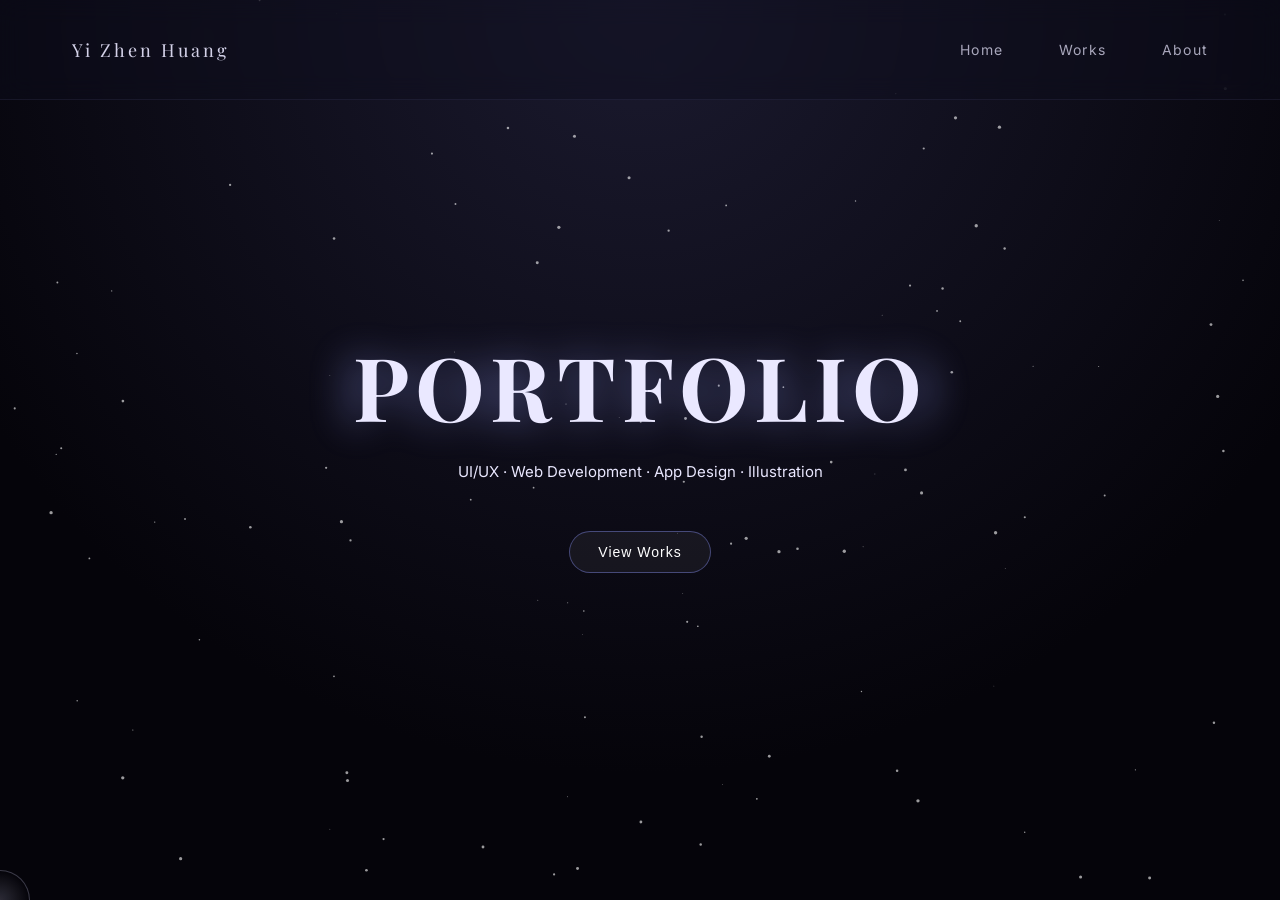
==== commit 458d962f: "update" ====
--- a/index.html
+++ b/index.html
@@ -463,6 +463,25 @@
             </div>
             <p>線上圖片編輯網站，整合濾鏡、貼紙、拼圖與塗鴉等功能，讓使用者透過直覺操作快速完成個人化影像創作。</p>
             <a href="./image-editing/image.html"><button>View Project</button></a>
+          </div>
+
+          <div class="work-card" data-category="web">
+            <div class="card-media">
+              <img src="./card/card-umbrella.png" class="card-logo">
+              <video class="card-video" muted loop playsinline>
+                <source src="./card/card-umbrella.mp4" type="video/mp4">
+              </video>
+            </div>
+            <span class="project-tag">WEB & INTERACTIVE</span>
+            <h3>借過一場雨</h3>
+            <div class="tools">
+              <div class="tool">
+                <img src="./icon/vs.JPG" alt="VS Code">
+                <span>Visual Studio Code</span>
+              </div>
+            </div>
+            <p>以雨傘作為互動媒介的網頁與互動投影作品，讓使用者透過雨傘閱讀他人的心情與故事，也能留下自己的故事。</p>
+            <a href="./umbrella/umbrella.html"><button>View Project</button></a>
           </div>
 
           <div class="work-card" data-category="app">
